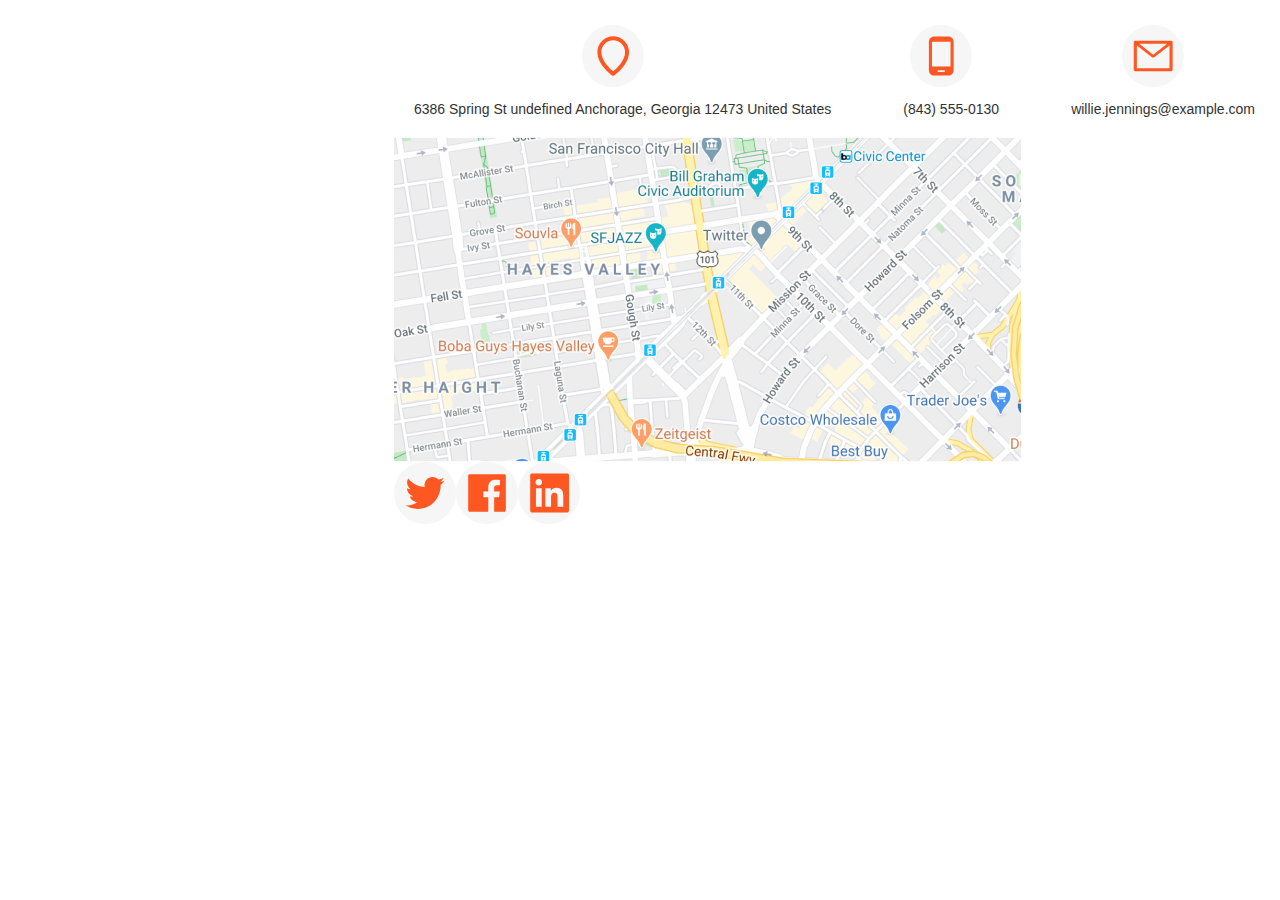
==== index.html @ 31839d8e "contact us social part" ====
<!DOCTYPE html>
<html lang="en">
  <head>
    <meta charset="UTF-8" />
    <meta http-equiv="X-UA-Compatible" content="IE=edge" />
    <meta name="viewport" content="width=device-width, initial-scale=1.0" />
    <!-- <link rel="stylesheet" href="./Assets/fonts/Qs_Iranyekan black.ttf" /> -->
    <link rel="stylesheet" href="./css/fonts.css" />
    <link rel="stylesheet" href="./css/style.css" />

    <title>Tapsi Project</title>
  </head>
  <body>
    <!-- <h1>Hello woerld</h1>
    <h2>hello again</h2>
    <p>what are you doing? Lets code day and night!</p> -->

    <!-- <section class="feature container">
      <div class="feature__pic">
        <img src="./Assets/images/computer.pic" alt="computer pic" />
      </div>

      <div class="feature__detail">
        <h2 class="feature__title">Tepsi services for Businesses</h2>
        <p class="feature__text">
          Tapsi Enterprise Panel is a web-based system that easily allows
          businesses and organizations to request an unlimited number of cars
          and couriers at the same time.And using it, you can easily manage
          intra-city missions and sending your goods.
        </p>
        <button class="btn btn--primary">Login and Register</button>
      </div>
    </section> -->

    <!-- <section class="block-plan container">
      <div class="plan">
        <div class="card card--special">
          <header class="card__header">
            <span class="plan__introduction">
              <span class="plan__name">Special offer</span>
              <span class="badge badge-primary">20% Off</span>
            </span>
            <span class="plan__price">490,000 </span>
            <span class="plan__billing-cycle">USD/Month</span>
            <span class="plan__description">Luxury car services</span>
          </header>
          <div class="card__body">
            <ul class="list list--tick">
              <li class="list__item">Business class</li>
              <li class="list__item">No time limitation</li>
              <li class="list__item">Unlimited service</li>
            </ul>
            <button class="btn btn--secondary btn--block">
              Login and Registeration
            </button>
          </div>
        </div>
      </div>

      <div class="plan">
        <div class="card card--primary">
          <header class="card__header">
            <span class="plan__introduction">
              <span class="plan__name">Economy</span>
              <span class="badge badge-secondary">15% Off</span>
            </span>
            <span class="plan__price">390,000 </span>
            <span class="plan__billing-cycle">USD/Month</span>
            <span class="plan__description">Classic car services</span>
          </header>
          <div class="card__body">
            <ul class="list list--tick">
              <li class="list__item">Best choice</li>
              <li class="list__item">User-friendly</li>
              <li class="list__item">Daily service</li>
            </ul>
            <button class="btn btn--primary btn--block">
              Login and registeration
            </button>
          </div>
        </div>
      </div>

      <div class="plan">
        <div class="card card--secondary">
          <header class="card__header">
            <span class="plan__introduction">
              <span class="plan__name">Regular</span>
              <span class="badge badge-primary">10% Off</span>
            </span>
            <span class="plan__price">290,000 </span>
            <span class="plan__billing-cycle">USD/Month</span>
            <span class="plan__description">Regular car services</span>
          </header>
          <div class="card__body">
            <ul class="list list--tick">
              <li class="list__item">Mediocre</li>
              <li class="list__item">Time limitation</li>
              <li class="list__item">Regular service</li>
            </ul>
            <button class="btn btn--secondary btn--block">
              Login and registeration
            </button>
          </div>
        </div>
      </div>
    </section>

 -->
    <section class="contact-us">
      <div class="contact-us__info-text">
        <!-- <h2>Contact us</h2>
        <p>
          We would love to hear from you! If you have any questions, comments,
          or suggestions, please feel free to contact us using the form below or
          by using the email address or phone number provided.
        </p> -->
      </div>
      <!-- <div class="contact-us__svg">
        <img src="./Assets/images/Twitter.svg" alt="Twitter" />
        <img src="./Assets/images/facebook.svg" alt="facebook" />
        <img src="./Assets/images/Vector (2).svg" alt="linkedin" />
      </div> -->

      <div class="contact-us__icons">
        <div class="icon-holder">
          <span class="icon-container">
            <svg class="icon">
              <use xlink:href="Assets/images/svg.images.svg#location"></use>
            </svg>
          </span>
          <span class="icon-holder__label"
            >6386 Spring St undefined Anchorage, Georgia 12473 United
            States</span
          >
        </div>

        <div class="icon-holder">
          <span class="icon-container">
            <svg class="icon">
              <use xlink:href="Assets/images/svg.images.svg#mobile"></use>
            </svg>
          </span>
          <span class="icon-holder__label">(843) 555-0130</span>
        </div>

        <div class="icon-holder">
          <span class="icon-container">
            <svg class="icon">
              <use xlink:href="Assets/images/svg.images.svg#mail"></use>
            </svg>
          </span>
          <span class="icon-holder__label">willie.jennings@example.com</span>
        </div>
      </div>
      <div class="contact_us__map">
        <img
          src="./Assets/images/@ map screen.png"
          alt="map"
          class="contact-us__map"
        />

        <div class="contact-us__social">
          <span class="icon-container">
            <svg class="icon">
              <use xlink:href="Assets/images/svg.images.svg#Twitter"></use>
            </svg>
          </span>

          
          
          <span class="icon-container">
            <svg class="icon">
              <use xlink:href="Assets/images/svg.images.svg#facebook"></use>
            </svg>
          </span>


          
          <span class="icon-container">
            <svg class="icon">
              <use xlink:href="Assets/images/svg.images.svg#linkedin"></use>
            </svg>
          </span>
          
        </div>
      </div>
      <!-- <div class="form__title">
        <h3>Contact Us</h3>
        <form class="contact-us__form">
          <div class="form__name">
            <label for="name"></label>
            <input type="text" class="name" placeholder="Your Name" />
            <label for="email"></label>
            <input type="email" class="email" placeholder="Your Email" />
            <textarea
              name="contact-us__text"
              class="contact-us__text"
              cols="30"
              rows="10"
              placeholder="Type Here"
            ></textarea>
            <button class="btn btn--primary">Send</button>
          </div>
        </form>
      </div> -->
    </section>
  </body>
</html>
---- css/fonts.css ----
body,button{
    font-family: 'Work Sans', sans-serif;
    
}
---- css/style.css ----
*,
*::before,
*::after{
    box-sizing: border-box;
    margin: 0;
    padding: 0;
    /* list-style: none; */
}

:root{
     
--color-nav-bar:#F8F8F8;
--color-primary:#FF5722;
--color-secondary-dark:#FFA589;
--color-secondary-light:#FFF6F2;
--heading-color:#000000;
--body-color:#333333;
--color-white:#FFFFFF;

}

html{
    font-size:62.5%;
    
}

body{
    color:var(--body-color);
    font-size: 1.4rem;
    line-height: 3rem;
    
}

h1,h2,h3{

    color: var(--heading-color);
    font-weight: 700;
}
/* بر اساس موبایل است */
h1{
    font-size: 2.5rem;
}

h2{
    font-size: 2.2rem;
    margin-bottom:1.5rem ;

}

h3{
    font-size: 2.2rem;
}
@media screen  and (min-width:1024px){

body{
    font-size: 1.8rem;
}
h1{
    font-size: 5rem;
}
h2{
    font-size: 3.5rem;
}

     
}
    
.btn{
    outline: 0;
    border: 0;
    border-radius: 8px;
    padding: 1.9rem 2.5rem;
    cursor: pointer;
    text-align: center;
    white-space:nowrap;
    font-size: 1.4rem;
    

}

.btn--primary{
    background-color: var(--color-primary);
    color:var(--color-white);
}

.btn--secondary{
    background-color:var(--color-secondary-dark);
    color:var(--color-white)
}

.btn--block{
    width: 100%;
    font-size: 1.6rem;
}

@media screen and (min-width:1024px) {

    .btn{

    font-size: 1.6rem; }
    /* اندازه دکمه روی صفحه بزرگتر   */

    .btn--block{
        font-size: 2rem;
    }    

 
}
/* badge */

.badge{
    outline: 0;
    border-radius:32px ;
    border: 2px solid #FF5722;
    padding: 8px 11px 11px 8px;
    font-weight: 500;
    text-align: center;
    display: inline-block;
    margin-top: 20px;
    font-size: 1.2rem;
}
.badge-primary{

    background-color:var(--color-white);
    color:var(--color-primary);
    padding: 7px 11px 11px 8px;  
    
}


.badge-secondary{
    background-color:var(--color-primary);
    color:var(--color-white);
    /* padding: 6px 18px 13px 11px; */
    /* font-size: 1.4rem; */
}

@media screen and (min-width:1024px) {

    .badge {
    
        font-size: 1.4rem;
        /* padding: 18px 11px 11px 6px; */
    }
    .badge-primary{

        padding:11px 9px 8px 7px;
    }
}

/* list */

.list{
    list-style: none;
    font-size: 1.6rem;
}

.list--tick .list__item{
    background: url(/Assets/images/tick-square-svgrepo-com.svg) no-repeat;
    background-position: left center;
    padding-left:2.5rem;
}

.list--tick .list__item{
    /* background-color: #e9d4cd; */
    margin-bottom: 20px;
    margin-top:2rem;
    /* display:inline-block; */
    margin-right: 3rem;
}
@media screen and (min-width:1024px) {
    .list--tick{
        font-size: 1.8rem;
        margin-bottom: 10rem;
    }
    
}

/* Plan */ 

.block-plan{
    margin-top: 6rem;
    display: grid;
    gap: 7rem 6rem ;
    grid-template-columns: repeat(auto-fit,minmax(250px,320px));
    justify-content: center;
}

.plan{
    /* background-color: #aa9696; */
    max-width: 450px;
    transition: ease-in-out 2s;
}

.plan .btn--block{

   margin-top: 10rem;
}

.card{

    border-radius:20px;
    overflow: hidden;
    /* background-color: #d7aec6; */
    box-shadow:  0 0 20px 5px #c5bcbc;
}

/* چون این دو تا کلاس مربوط به 2 تا دیو جداگانه هست باید ویرگول بزاریم  
اگر مربوط به 1 دئو می بودن می تونستیم بدون ویرگول بنویسیم */
.card__header,.card__body{

    padding:3rem 2.5rem;
}




.card__header{
    color: #F8F8F8;
    
    
}

.card--secondary .card__header{
background-color:var(--color-secondary-dark);
}

.card--primary .card__header{
    background-color:#FF7A50; 

}

.card--special .card__header{

    background-color: var(--color-secondary-dark);
}

.plan__introduction{

    display: flex;
    justify-content: space-between;
    align-items: center;
    margin-bottom: 1rem;

} 



.plan__price{
    
    font-size: 3rem ;
    
}
.plan__billing-cycle{

    font-size: 1.4rem;
   
}


.plan__description{
    display: block;
    margin-top: 1rem;
    
    
}

/* باید زمانی که  صفحه  کش میاد کادر ها از حالت زیر هم  بیان کنار هم  */

@media screen and (min-width:1024px){

    /* .block-plan{
        grid-template-columns: repeat(3,1fr);
        margin-left:7rem ;
    } */

} 

.card--primary{

   transform: scale(1.1);  
}


.card--primary:hover{
    transform: scale(1.08);
    
}

.plan:hover{

    transform: scale(1.05);
}


.container{
    max-width: 1140px;
    margin: 0 auto;
}


.feature{
    display:grid;
    
    
}

@media screen and (min-width:1024px){

    .feature{

        grid-template-columns:repeat(2, 1fr) ;
    }

    .feature__pic{
        order:2;
        margin-bottom:0;
        
    }
    .feature__detail{
        order: 1;
    }
}

.feature__text{

    margin-bottom: 3rem;
    margin-top: 4rem;
}

.feature .btn{

    padding:1.5rem 4.5rem;
    margin-top: 3rem;
    margin-bottom: 0;

}

.feature__pic > img {
    width: 100%;
    height: auto;
    margin-right: 80px;
}

.feature__pic{
    margin-bottom: 2.5rem;
}

.feature__detail{

    margin-left: 40px;
}


/* contact-us */


.contact-us{

    padding: 2.5rem;
    display: grid;
}

.contact-us__map{
    display: none;
}


@media screen and (min-width:1024px) {

.contact-us{
grid-template-areas: 

/* "contact us text" */
"form icons"
"form map"
"form social";

grid-template-columns: 30fr 70fr;

}
.contact-us__map{
    display: block;
}


.contact-us__info-text{
    grid-area:info-text;
}

.contact-us__social{

    grid-area:social;
}

.contact-us__icons{
    grid-area:icons;
}

.contact_us__map {
    grid-area:map;
    display:block;
    
}

.form__title{
    grid-area: form;
}



}



/* social icons  */

.contact-us__social{

    display: flex;
    flex-direction: row; 
    
}

.contact-us__svg{

    display: flex;
    flex-direction: column;
    align-items: flex-start;
    
}

.contact-us__icons .icon-holder{
    display: flex;
    align-items: center;
    margin-bottom: 2rem;
    
}

.icon-holder__label {

margin-left: 2rem; 
display: block;
line-height: 1.5rem;   
}


@media screen and ( min-width: 1024px) {

    .contact-us__icons{
       display: flex;
       flex-direction:row !;
       justify-content: space-between;
    }

    .contact-us__icons .icon-holder{
        flex-direction: column;
    }
    .icon-holder__label{

        order: 2;
        font-size: 1.4rem;
        margin-top: 1.5rem;
    }
}

.form__title{

    border:1px solid #E5E5E5;
    border-radius: 20px;
    box-shadow: 0px 13px 19px 0px  #E5E5E5;
    padding: 2rem;
    margin-top: 10rem;
    
}

.form__name{

    display: grid;
    gap: 2rem;



}

input[type="text"] ,
input[type="email"]{

    border-radius:3.9rem ;
    padding: 1rem 1rem;
    border: none;
    gap:0.5rem ;
    background-color: #E8E8E8;
}



.form__name .btn{

    border-radius:2rem ;
    padding: 1.5rem;
    width: 40%;
    font-size: 1.5rem;
}

.contact-us__text{
    border: none;
    background-color: #E8E8E8;
}


/* icons */
.icon{
    width: 40px;
    height: 40px;
}
.icon-container{
    width: 62px;
    height: 62px;
    background-color:#f6f6f6;
    display:flex;
    align-items: center;
    justify-content: center;
    border-radius: 50%;
    cursor: pointer;

}
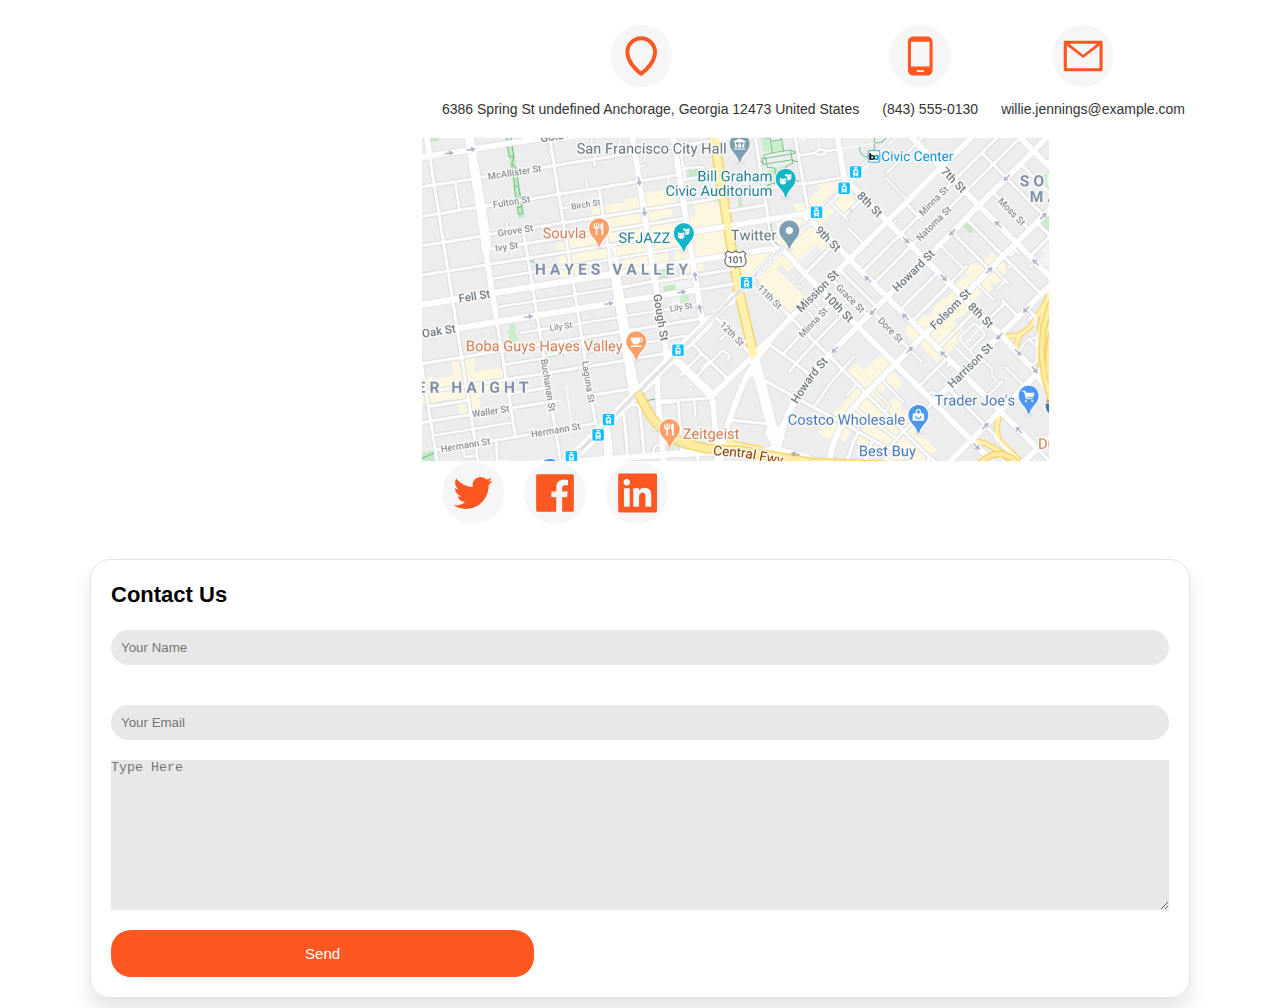
==== commit 1fef23b6: "adding container block" ====
--- a/index.html
+++ b/index.html
@@ -107,7 +107,8 @@
     </section>
 
  -->
-    <section class="contact-us">
+    <section class="container block">
+      <div class="contact-us">
       <div class="contact-us__info-text">
         <!-- <h2>Contact us</h2>
         <p>
@@ -153,13 +154,14 @@
           <span class="icon-holder__label">willie.jennings@example.com</span>
         </div>
       </div>
-      <div class="contact_us__map">
+
+
+      <div class="contact-us__map">
         <img
           src="./Assets/images/@ map screen.png"
           alt="map"
-          class="contact-us__map"
-        />
-
+          class="contact-us__map"/>
+        </div>
         <div class="contact-us__social">
           <span class="icon-container">
             <svg class="icon">
@@ -185,7 +187,7 @@
           
         </div>
       </div>
-      <!-- <div class="form__title">
+       <div class="form__title">
         <h3>Contact Us</h3>
         <form class="contact-us__form">
           <div class="form__name">
@@ -203,7 +205,8 @@
             <button class="btn btn--primary">Send</button>
           </div>
         </form>
-      </div> -->
+      </div> 
+    </div>
     </section>
   </body>
 </html>
--- a/css/style.css
+++ b/css/style.css
@@ -355,23 +355,33 @@
 /* contact-us */
 
 
+
+
+.contact-us__map{
+    display: none;
+}
+
+
+.contact_us__map > img{
+
+    width: 100%;
+    height: auto;
+}
+
+
 .contact-us{
-
     padding: 2.5rem;
     display: grid;
 }
 
-.contact-us__map{
-    display: none;
-}
 
 
 @media screen and (min-width:1024px) {
 
 .contact-us{
+
 grid-template-areas: 
 
-/* "contact us text" */
 "form icons"
 "form map"
 "form social";
@@ -379,7 +389,9 @@
 grid-template-columns: 30fr 70fr;
 
 }
+
 .contact-us__map{
+    grid-area:map;
     display: block;
 }
 
@@ -397,18 +409,12 @@
     grid-area:icons;
 }
 
-.contact_us__map {
-    grid-area:map;
-    display:block;
-    
-}
 
 .form__title{
     grid-area: form;
 }
 
 
-
 }
 
 
@@ -419,7 +425,23 @@
 
     display: flex;
     flex-direction: row; 
-    
+    align-items: center;
+    justify-content:space-around;
+    
+}
+
+@media screen and (min-width:1024px){
+
+    .contact-us__social{
+
+       justify-content: flex-start;
+    }
+
+    .contact-us__social .icon-container{
+
+        margin-left: 2rem;
+    }
+
 }
 
 .contact-us__svg{
@@ -451,6 +473,7 @@
        display: flex;
        flex-direction:row !;
        justify-content: space-between;
+       align-items: flex-end;
     }
 
     .contact-us__icons .icon-holder{
@@ -470,8 +493,7 @@
     border-radius: 20px;
     box-shadow: 0px 13px 19px 0px  #E5E5E5;
     padding: 2rem;
-    margin-top: 10rem;
-    
+    margin:1rem 2rem
 }
 
 .form__name{
@@ -525,3 +547,5 @@
     cursor: pointer;
 
 }
+
+
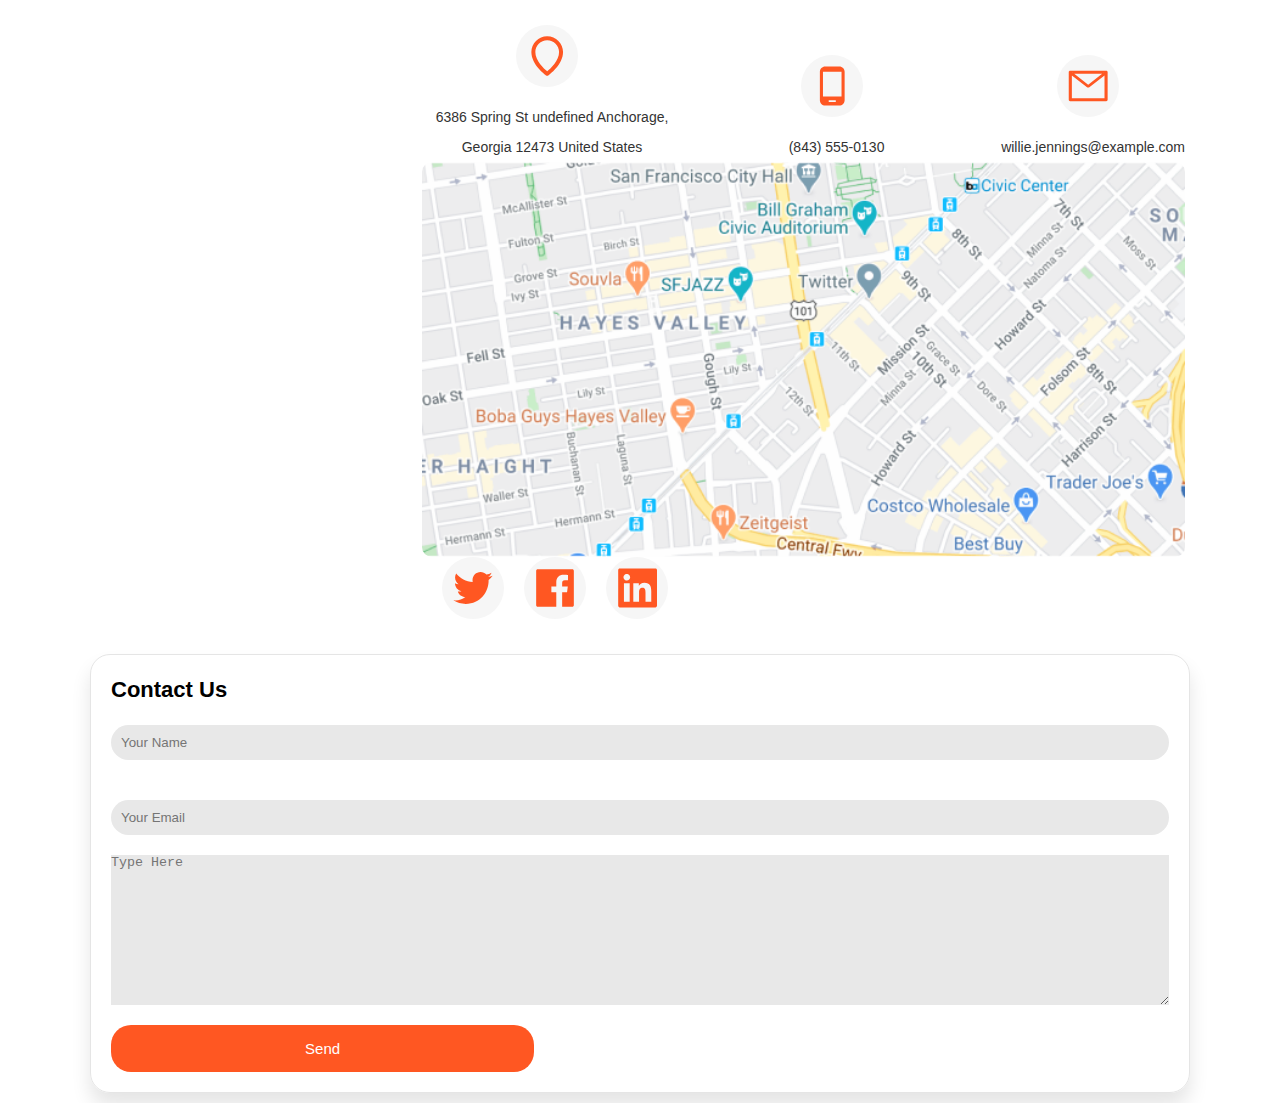
==== commit 0d0c6943: "map and form typo errors" ====
--- a/index.html
+++ b/index.html
@@ -187,10 +187,11 @@
           
         </div>
       </div>
-       <div class="form__title">
-        <h3>Contact Us</h3>
-        <form class="contact-us__form">
-          <div class="form__name">
+       <div class="contact-us__form">
+       
+        <div class="form-wrapper">
+          <h3>Contact Us</h3>
+          <form class="form__name">
             <label for="name"></label>
             <input type="text" class="name" placeholder="Your Name" />
             <label for="email"></label>
@@ -203,8 +204,8 @@
               placeholder="Type Here"
             ></textarea>
             <button class="btn btn--primary">Send</button>
-          </div>
-        </form>
+          </form>
+        </div>
       </div> 
     </div>
     </section>
--- a/css/style.css
+++ b/css/style.css
@@ -362,10 +362,12 @@
 }
 
 
-.contact_us__map > img{
+.contact-us__map img{
 
     width: 100%;
     height: auto;
+    border-radius: 10px;
+    overflow: hidden;
 }
 
 
@@ -390,29 +392,27 @@
 
 }
 
+
+
+.contact-us__form{
+    grid-area:form;
+}
+
 .contact-us__map{
     grid-area:map;
     display: block;
 }
 
 
-.contact-us__info-text{
-    grid-area:info-text;
-}
-
-.contact-us__social{
-
-    grid-area:social;
-}
-
 .contact-us__icons{
     grid-area:icons;
 }
 
-
-.form__title{
-    grid-area: form;
-}
+.contact-us__social{
+
+    grid-area:social;
+}
+
 
 
 }
@@ -461,9 +461,9 @@
 
 .icon-holder__label {
 
-margin-left: 2rem; 
+margin-left: 1rem; 
 display: block;
-line-height: 1.5rem;   
+max-width: 250px;  
 }
 
 
@@ -471,13 +471,17 @@
 
     .contact-us__icons{
        display: flex;
-       flex-direction:row !;
+       flex-direction:row;
        justify-content: space-between;
        align-items: flex-end;
     }
 
     .contact-us__icons .icon-holder{
         flex-direction: column;
+        margin-bottom: 0;
+        max-width:250px;
+        text-align: center;
+
     }
     .icon-holder__label{
 
@@ -487,7 +491,7 @@
     }
 }
 
-.form__title{
+.contact-us__form{
 
     border:1px solid #E5E5E5;
     border-radius: 20px;
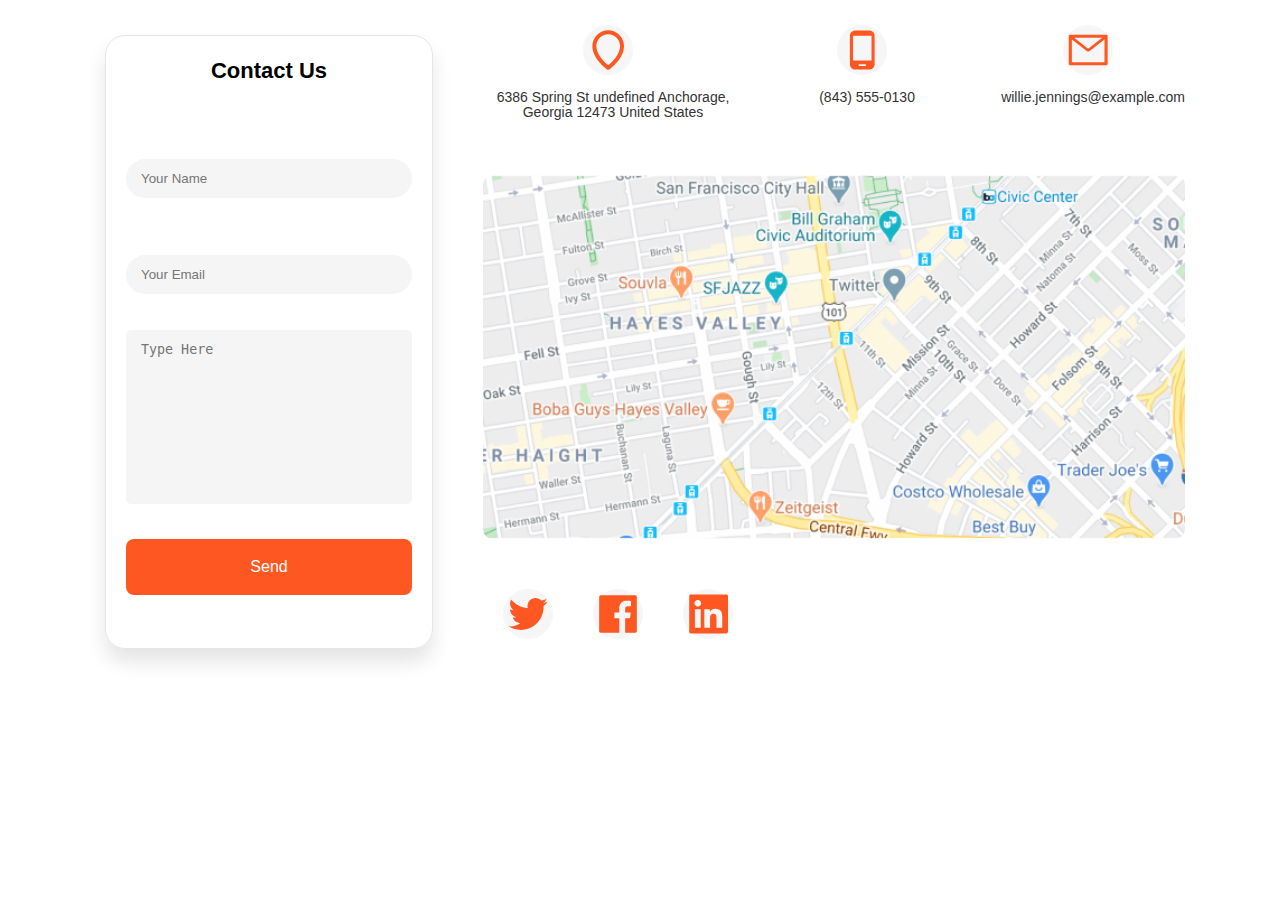
==== commit fa18ccca: "final changes form in the grid" ====
--- a/index.html
+++ b/index.html
@@ -109,20 +109,15 @@
  -->
     <section class="container block">
       <div class="contact-us">
-      <div class="contact-us__info-text">
-        <!-- <h2>Contact us</h2>
+      <!-- <div class="contact-us__info-text">
+        <h2>Contact us</h2>
         <p>
           We would love to hear from you! If you have any questions, comments,
           or suggestions, please feel free to contact us using the form below or
           by using the email address or phone number provided.
-        </p> -->
-      </div>
-      <!-- <div class="contact-us__svg">
-        <img src="./Assets/images/Twitter.svg" alt="Twitter" />
-        <img src="./Assets/images/facebook.svg" alt="facebook" />
-        <img src="./Assets/images/Vector (2).svg" alt="linkedin" />
+        </p>
       </div> -->
-
+      
       <div class="contact-us__icons">
         <div class="icon-holder">
           <span class="icon-container">
@@ -186,27 +181,27 @@
           </span>
           
         </div>
-      </div>
-       <div class="contact-us__form">
+        <div class="contact-us__form">
+          <div class="form-wrapper">
+            <h3>Contact Us</h3>
+            <form>
+              <label for="name"></label>
+              <input type="text" class="name" placeholder="Your Name" />
+              <label for="email"></label>
+              <input type="email" class="email" placeholder="Your Email" />
+              <textarea
+                name="contact-us__text"
+                class="contact-us__text"
+                cols="30"
+                rows="10"
+                placeholder="Type Here"
+              ></textarea>
+              <button class="btn btn--primary">Send</button>
+            </form>
+          </div>
+        </div> 
+      </div>
        
-        <div class="form-wrapper">
-          <h3>Contact Us</h3>
-          <form class="form__name">
-            <label for="name"></label>
-            <input type="text" class="name" placeholder="Your Name" />
-            <label for="email"></label>
-            <input type="email" class="email" placeholder="Your Email" />
-            <textarea
-              name="contact-us__text"
-              class="contact-us__text"
-              cols="30"
-              rows="10"
-              placeholder="Type Here"
-            ></textarea>
-            <button class="btn btn--primary">Send</button>
-          </form>
-        </div>
-      </div> 
     </div>
     </section>
   </body>
--- a/css/style.css
+++ b/css/style.css
@@ -374,6 +374,8 @@
 .contact-us{
     padding: 2.5rem;
     display: grid;
+    justify-content: center;
+    gap: 3rem 4rem;
 }
 
 
@@ -391,29 +393,24 @@
 grid-template-columns: 30fr 70fr;
 
 }
-
-
-
-.contact-us__form{
+.contact-us__form {
     grid-area:form;
 }
 
-.contact-us__map{
+.contact-us__map {
     grid-area:map;
     display: block;
 }
 
 
-.contact-us__icons{
+.contact-us__icons {
     grid-area:icons;
 }
 
-.contact-us__social{
+.contact-us__social {
 
     grid-area:social;
 }
-
-
 
 }
 
@@ -430,11 +427,18 @@
     
 }
 
+
+.contact-us__social .icon-container{
+
+    margin-right:2rem ;
+}
+
 @media screen and (min-width:1024px){
 
     .contact-us__social{
 
        justify-content: flex-start;
+       margin-top: 2rem;
     }
 
     .contact-us__social .icon-container{
@@ -455,16 +459,18 @@
 .contact-us__icons .icon-holder{
     display: flex;
     align-items: center;
-    margin-bottom: 2rem;
-    
-}
+    margin-bottom: 1rem;
+   }
 
 .icon-holder__label {
 
 margin-left: 1rem; 
 display: block;
-max-width: 250px;  
-}
+max-width: 250px;
+  
+}
+
+
 
 
 @media screen and ( min-width: 1024px) {
@@ -478,46 +484,82 @@
 
     .contact-us__icons .icon-holder{
         flex-direction: column;
-        margin-bottom: 0;
+        margin-bottom: 1rem;
         max-width:250px;
-        text-align: center;
-
-    }
+        text-align: center; 
+        height: 110px;
+
+    }
+
     .icon-holder__label{
 
         order: 2;
         font-size: 1.4rem;
         margin-top: 1.5rem;
-    }
-}
-
-.contact-us__form{
+        line-height: 1.5rem;
+    }
+}
+
+
+
+/* form */
+
+.form-wrapper{
+
 
     border:1px solid #E5E5E5;
     border-radius: 20px;
     box-shadow: 0px 13px 19px 0px  #E5E5E5;
     padding: 2rem;
-    margin:1rem 2rem
-}
-
-.form__name{
-
-    display: grid;
-    gap: 2rem;
-
-
-
-}
-
-input[type="text"] ,
-input[type="email"]{
-
-    border-radius:3.9rem ;
-    padding: 1rem 1rem;
-    border: none;
-    gap:0.5rem ;
-    background-color: #E8E8E8;
-}
+    margin:1rem;
+    height: 100%;
+   
+}
+
+
+.form-wrapper h3{
+
+    margin-bottom: 5.2rem;
+    text-align: center;
+}
+
+
+.form-wrapper form {
+
+    display: flex;
+    flex-direction: column;
+    justify-content: space-between;
+    height: 80%;
+}
+
+input,
+textarea {
+  display: block;
+  outline: 0;
+  border: 0;
+}
+
+textarea {
+    resize: none;
+  }
+
+  .form-wrapper input,
+  .form-wrapper textarea {
+
+    border-radius: 20px;
+    background-color: #f5f5f5;
+    padding: 1.2rem 1.5rem;
+    margin-bottom: 1.5rem;
+  }
+
+  .form-wrapper input:focus,
+.form-wrapper textarea:focus {
+  border: 1px solid var(--color-primary);
+}
+
+.form-wrapper textarea {
+    border-radius: 5px;
+  }
 
 
 
@@ -541,8 +583,8 @@
     height: 40px;
 }
 .icon-container{
-    width: 62px;
-    height: 62px;
+    width: 50px;
+    height: 50px;
     background-color:#f6f6f6;
     display:flex;
     align-items: center;
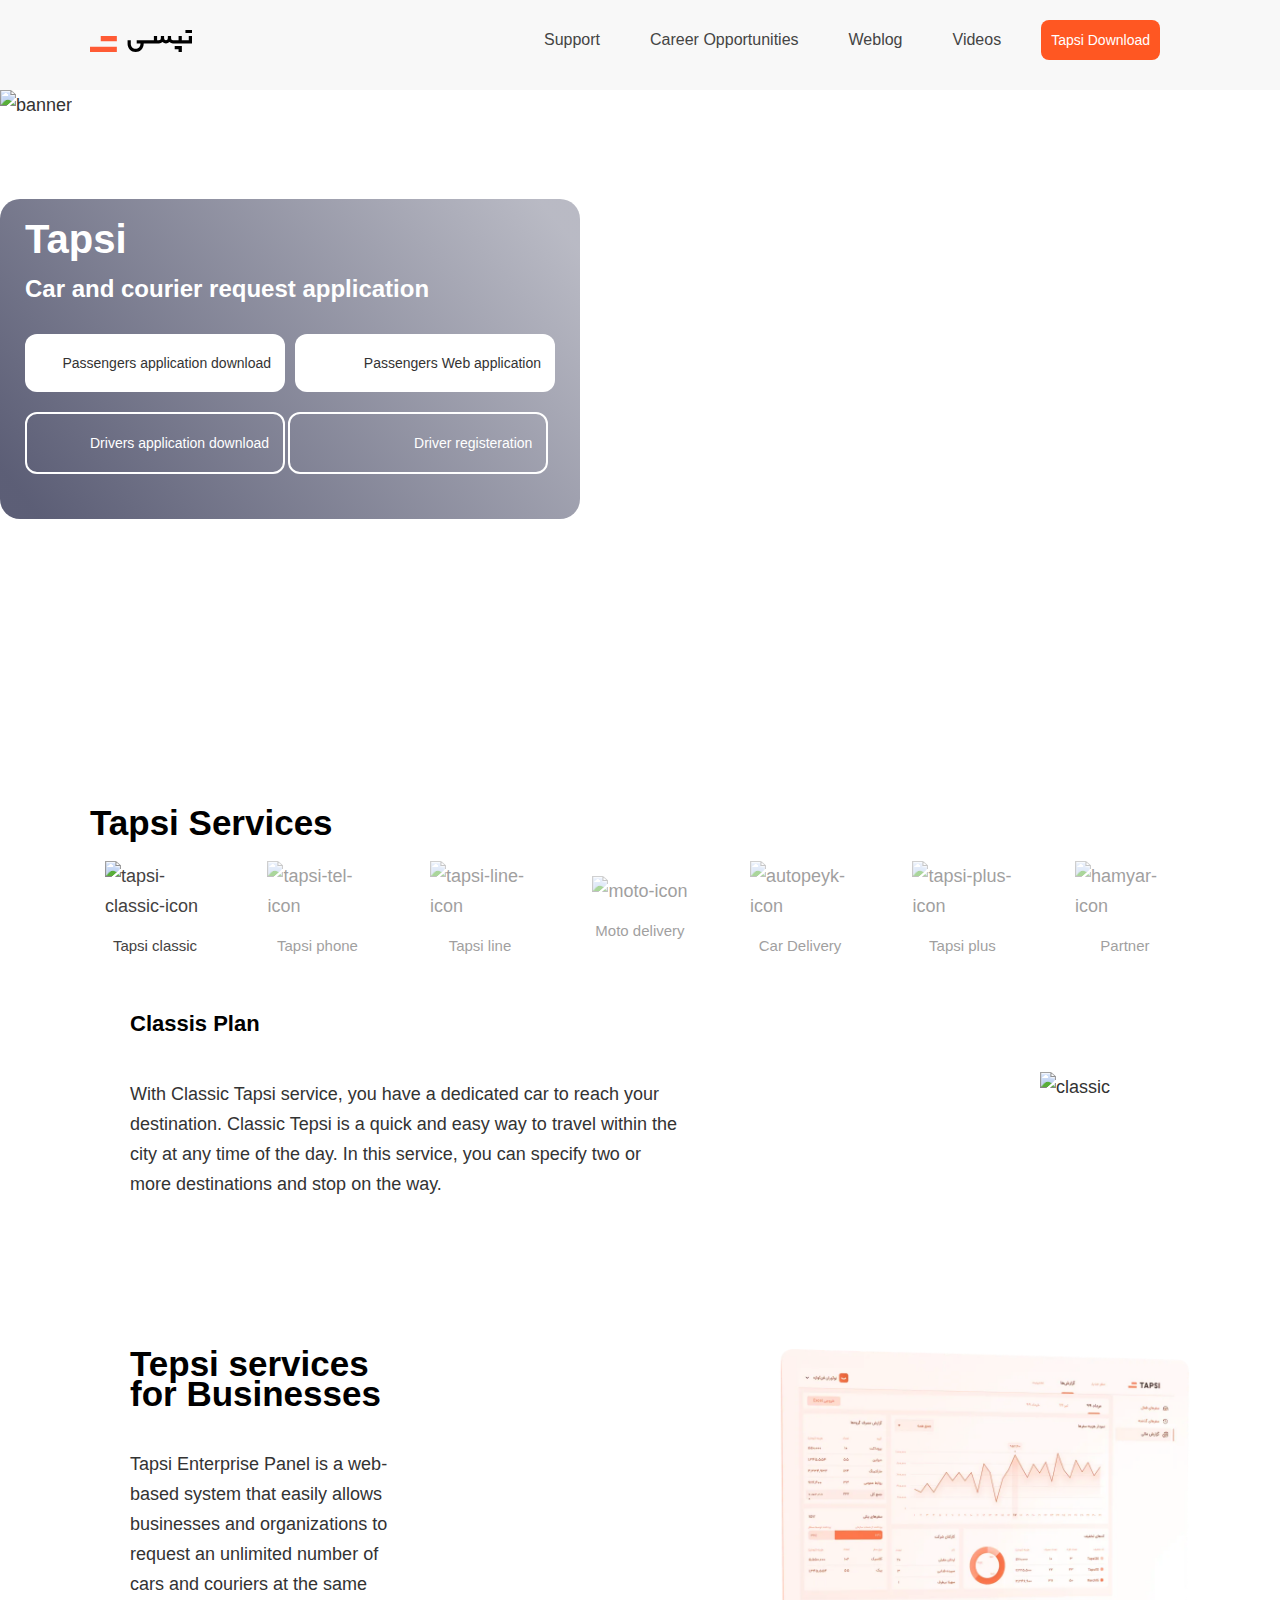
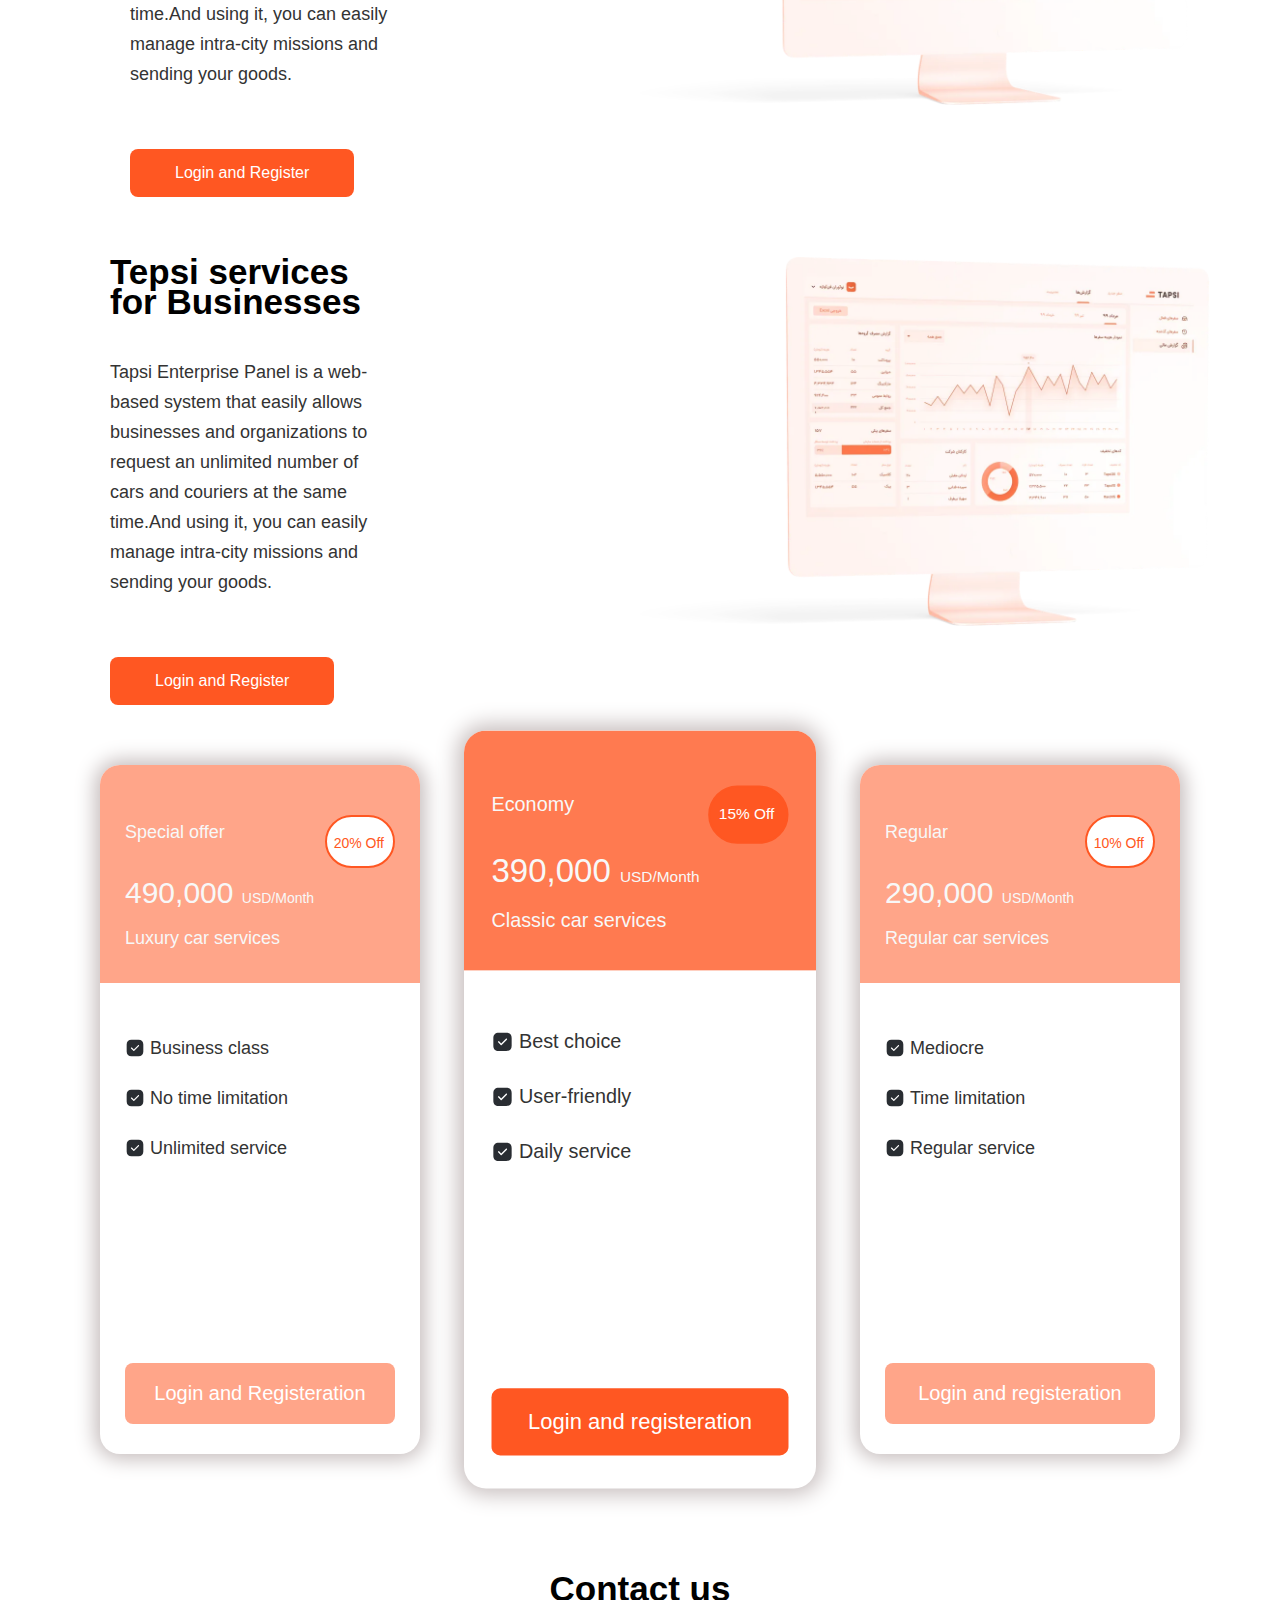
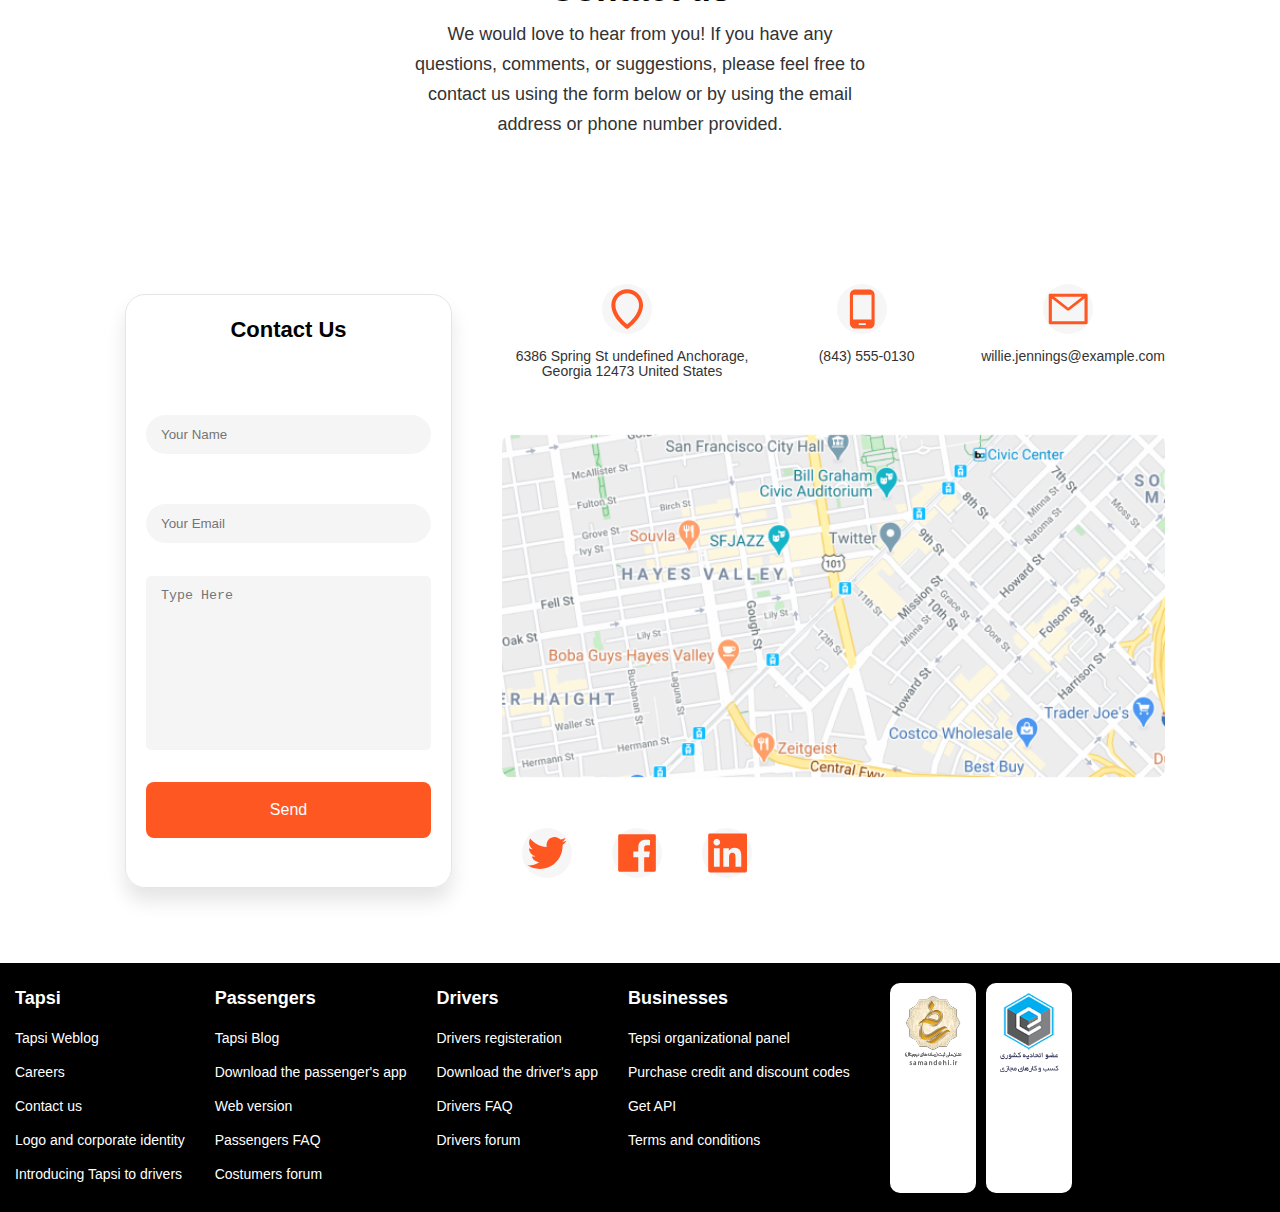
==== commit 8edf4212: "wrap up" ====
--- a/index.html
+++ b/index.html
@@ -10,199 +10,529 @@
 
     <title>Tapsi Project</title>
   </head>
-  <body>
-    <!-- <h1>Hello woerld</h1>
-    <h2>hello again</h2>
-    <p>what are you doing? Lets code day and night!</p> -->
-
-    <!-- <section class="feature container">
-      <div class="feature__pic">
-        <img src="./Assets/images/computer.pic" alt="computer pic" />
-      </div>
-
-      <div class="feature__detail">
-        <h2 class="feature__title">Tepsi services for Businesses</h2>
-        <p class="feature__text">
-          Tapsi Enterprise Panel is a web-based system that easily allows
-          businesses and organizations to request an unlimited number of cars
-          and couriers at the same time.And using it, you can easily manage
-          intra-city missions and sending your goods.
-        </p>
-        <button class="btn btn--primary">Login and Register</button>
-      </div>
-    </section> -->
-
-    <!-- <section class="block-plan container">
-      <div class="plan">
-        <div class="card card--special">
-          <header class="card__header">
-            <span class="plan__introduction">
-              <span class="plan__name">Special offer</span>
-              <span class="badge badge-primary">20% Off</span>
-            </span>
-            <span class="plan__price">490,000 </span>
-            <span class="plan__billing-cycle">USD/Month</span>
-            <span class="plan__description">Luxury car services</span>
-          </header>
-          <div class="card__body">
-            <ul class="list list--tick">
-              <li class="list__item">Business class</li>
-              <li class="list__item">No time limitation</li>
-              <li class="list__item">Unlimited service</li>
-            </ul>
-            <button class="btn btn--secondary btn--block">
-              Login and Registeration
-            </button>
+  <header class="main-header">
+    <nav class="nav container">
+      <a href="#">
+        <img src="Assets/images/tapsi.logo.svg" alt="tapsi-logo"
+      /></a>
+
+      <div class="nav__toggler">
+        <div class="bar bar-one"></div>
+        <div class="bar bar-two"></div>
+        <div class="bar bar-three"></div>
+      </div>
+
+      <ul class="list nav__list">
+        <li class="nav__item"><a href="#">Support</a></li>
+        <li class="nav__item"><a href="#">Career Opportunities</a></li>
+        <li class="nav__item"><a href="#">Weblog</a></li>
+        <li class="nav__item"><a href="#">Videos</a></li>
+        <li class="nav__item cta">
+          <a href="#" class="btn btn--primary">Tapsi Download</a>
+        </li>
+      </ul>
+    </nav>
+  </header>
+
+  <section class="hero-section">
+    <picture>
+      <source
+        srcset="https://tapsi.ir/images/home/banner.webp"
+        type="image/webp"
+        media="(min-width: 768px)"
+      />
+      <source
+        srcset="https://tapsi.ir/images/home/banner.jpg"
+        type="image/jpg"
+        media="(min-width: 768px)"
+      />
+      <source
+        srcset="https://tapsi.ir/images/home/banner-mobile.webp"
+        type="image/webp"
+        media="(max-width: 768px)"
+      />
+      <source
+        srcset="https://tapsi.ir/images/home/banner-mobile.jpg"
+        type="image/jpg"
+        media="(max-width: 768px)"
+      />
+      <img
+        alt="banner"
+        src="https://tapsi.ir/images/home/banner.jpg"
+        class="banner-img"
+      />
+    </picture>
+
+    <div class="hero-wrapper">
+      <div class="intro-btn">
+        <h1>Tapsi</h1>
+        <h2>Car and courier request application</h2>
+        <div class="intro-wrapper">
+          <div class="intro-btn__passenger">
+            <span class="icons"><i class="fa-solid fa-arrow-down"></i></span>
+            <p>Passengers application download</p>
           </div>
-        </div>
-      </div>
-
-      <div class="plan">
-        <div class="card card--primary">
-          <header class="card__header">
-            <span class="plan__introduction">
-              <span class="plan__name">Economy</span>
-              <span class="badge badge-secondary">15% Off</span>
-            </span>
-            <span class="plan__price">390,000 </span>
-            <span class="plan__billing-cycle">USD/Month</span>
-            <span class="plan__description">Classic car services</span>
-          </header>
-          <div class="card__body">
-            <ul class="list list--tick">
-              <li class="list__item">Best choice</li>
-              <li class="list__item">User-friendly</li>
-              <li class="list__item">Daily service</li>
-            </ul>
-            <button class="btn btn--primary btn--block">
-              Login and registeration
-            </button>
+
+          <div class="intro-btn__passenger">
+            <span class="icons"
+              ><i class="fa-solid fa-person-walking"></i
+            ></span>
+            <p>Passengers Web application</p>
           </div>
-        </div>
-      </div>
-
-      <div class="plan">
-        <div class="card card--secondary">
-          <header class="card__header">
-            <span class="plan__introduction">
-              <span class="plan__name">Regular</span>
-              <span class="badge badge-primary">10% Off</span>
-            </span>
-            <span class="plan__price">290,000 </span>
-            <span class="plan__billing-cycle">USD/Month</span>
-            <span class="plan__description">Regular car services</span>
-          </header>
-          <div class="card__body">
-            <ul class="list list--tick">
-              <li class="list__item">Mediocre</li>
-              <li class="list__item">Time limitation</li>
-              <li class="list__item">Regular service</li>
-            </ul>
-            <button class="btn btn--secondary btn--block">
-              Login and registeration
-            </button>
+
+          <div class="intro-btn__passenger intro-btn-dark">
+            <span class="icons"><i class="fa-solid fa-arrow-down"></i></span>
+            <p>Drivers application download</p>
           </div>
-        </div>
-      </div>
-    </section>
-
- -->
-    <section class="container block">
-      <div class="contact-us">
-      <!-- <div class="contact-us__info-text">
-        <h2>Contact us</h2>
-        <p>
-          We would love to hear from you! If you have any questions, comments,
-          or suggestions, please feel free to contact us using the form below or
-          by using the email address or phone number provided.
-        </p>
-      </div> -->
-      
-      <div class="contact-us__icons">
-        <div class="icon-holder">
-          <span class="icon-container">
-            <svg class="icon">
-              <use xlink:href="Assets/images/svg.images.svg#location"></use>
-            </svg>
+          <div class="intro-btn__passenger intro-btn-dark">
+            <span class="icons"><i class="fa-solid fa-car"></i></span>
+            <p>Driver registeration</p>
+          </div>
+          <i class="fa-solid fa-person-walking"></i>
+          <span class="icons"><i class="fa-solid fa-car"></i></span>
+        </div>
+      </div>
+    </div>
+  </section>
+
+  <section class="services container block">
+    <h2 class="services__title block-heading">Tapsi Services</h2>
+    <div class="services__tabs">
+      <a class="tab active" data-tab-target="nav-classic-tab">
+        <img
+          src="https://tapsi.ir/images/home/cc-classic.png"
+          alt="tapsi-classic-icon"
+        />
+        <p>Tapsi classic</p>
+      </a>
+
+      <a class="tab" data-tab-target="nav-tel-tab">
+        <img
+          src="https://tapsi.ir/images/home/cc-tel.png"
+          aria-label="tel service icon"
+          alt="tapsi-tel-icon"
+        />
+        <p>Tapsi phone</p>
+      </a>
+
+      <a class="tab" data-tab-target="nav-line-tab">
+        <img
+          src="https://tapsi.ir/images/home/cc-line.png"
+          aria-label="line service icon"
+          alt="tapsi-line-icon"
+        />
+        <p>Tapsi line</p>
+      </a>
+      <a class="tab" data-tab-target="nav-moto-tab">
+        <img
+          src="https://tapsi.ir/images/home/cc-motopeyk.png"
+          aria-label="motopeyk service icon"
+          alt="moto-icon"
+        />
+        <p>Moto delivery</p>
+      </a>
+
+      <a class="tab" data-tab-target="nav-car-tab">
+        <img
+          src="https://tapsi.ir/images/home/cc-autopeyk.png"
+          aria-label="autopeyk service icon"
+          alt="autopeyk-icon"
+        />
+        <p>Car Delivery</p>
+      </a>
+
+      <a class="tab" data-tab-target="nav-plus-tab">
+        <img
+          src="https://tapsi.ir/images/home/cc-plus.png"
+          aria-label="plus service icon"
+          alt="tapsi-plus-icon"
+        />
+        <p>Tapsi plus</p>
+      </a>
+      <a class="tab" data-tab-target="nav-partner-tab">
+        <img
+          src="https://tapsi.ir/images/home/cc-hamyar.png"
+          aria-label="hamyar service icon"
+          alt="hamyar-icon"
+        />
+        <p>Partner</p>
+      </a>
+    </div>
+
+    <div class="container">
+      <div class="tab-content active">
+        <div class="feature__pic">
+          <img
+            src="https://tapsi.ir/images/home/illus-classic.png"
+            alt="classic"
+          />
+        </div>
+        <div class="feature__detail">
+          <h3 class="feature__title">Classis Plan</h3>
+          <p class="feature__text">
+            With Classic Tapsi service, you have a dedicated car to reach your
+            destination. Classic Tepsi is a quick and easy way to travel within
+            the city at any time of the day. In this service, you can specify
+            two or more destinations and stop on the way.
+          </p>
+        </div>
+      </div>
+      <div class="tab-content" id="nav-tel-tab">
+        <div class="feature__pic">
+          <img src="https://tapsi.ir/images/home/illus-tel.webp" alt="phone" />
+        </div>
+        <div class="feature__detail">
+          <h3 class="feature__title">Tepsi Phone</h3>
+          <p class="feature__text">
+            Tepsi service by phone or 1630, allows you to request a car without
+            the need for the Internet and the application. This phone taxi
+            service is suitable when you do not have access to the Internet or
+            the application for any reason. Also, Tapsi phone service is a
+            suitable solution for people who are not comfortable working with
+            mobile applications
+          </p>
+        </div>
+      </div>
+      <div class="tab-content" id="nav-line-tab">
+        <div class="feature__pic">
+          <img
+            src="https://tapsi.ir/images/home/illus-line.png"
+            alt="tapsi line"
+          />
+        </div>
+        <div class="feature__detail">
+          <h3 class="feature__title">Tepsi line</h3>
+          <p class="feature__text">
+            Tapsi Line is a service that allows you to travel together. In this
+            service, you will be traveling with another passenger who is
+            traveling with you, and the cost of your trip will be shared.
+          </p>
+        </div>
+      </div>
+      <div class="tab-content" id="nav-moto-tab">
+        <div class="feature__pic">
+          <img
+            src="https://tapsi.ir/images/home/illus-motopeyk.png"
+            alt="Moto"
+          />
+        </div>
+        <div class="feature__detail">
+          <h3 class="feature__title">Moto delivery</h3>
+          <p class="feature__text">
+            Tapsi Enterprise Panel is a web-based system that easily allows
+            businesses and organizations to request an unlimited number of cars
+            and couriers at the same time.And using it, you can easily manage
+            intra-city missions and sending your goods.
+          </p>
+        </div>
+      </div>
+      <div class="tab-content" id="nav-car-tab">
+        <div class="feature__pic">
+          <img
+            src="https://tapsi.ir/images/home/illus-autopeyk.png"
+            alt="car delivery"
+          />
+        </div>
+        <div class="feature__detail">
+          <h3 class="feature__title">Car delivery</h3>
+          <p class="feature__text">
+            Tapsi car delivery is a service to send your packages by car. This
+            service is suitable for when your packages cannot be sent by motor
+            or when they need more care during transportation. In this service,
+            it is also possible to monitor the location of the parcel until it
+            reaches its destination.
+          </p>
+        </div>
+      </div>
+      <div class="tab-content" id="nav-plus-tab">
+        <div class="feature__pic">
+          <img src="https://tapsi.ir/images/home/illus-plus.png" alt="plus" />
+        </div>
+        <div class="feature__detail">
+          <h3 class="feature__title">Tepsi plus</h3>
+          <p class="feature__text">
+            Tapsi Plus service, is a car with a higher model and shorter
+            lifespan will follow you. Also, the drivers of this service have
+            received the highest rating from passengers. In this service, which
+            is currently active in Tehran, it is possible to specify several
+            destinations or stop during the trip.
+          </p>
+        </div>
+      </div>
+      <div class="tab-content" id="nav-partner-tab">
+        <div class="feature__pic">
+          <img
+            src="https://tapsi.ir/images/home/illus-hamyar.png"
+            alt="partner"
+          />
+        </div>
+        <div class="feature__detail">
+          <h3 class="feature__title">Partner</h3>
+          <p class="feature__text">
+            Tapsi's assistant service will buy for you. Just select your desired
+            store as the source and enter your shopping list into the app. These
+            purchases can be from your desired supermarket or pharmacy.
+          </p>
+        </div>
+      </div>
+    </div>
+  </section>
+
+  <section class="feature container block">
+    <div class="feature__pic">
+      <img src="./Assets/images/computer.pic" alt="computer pic" />
+    </div>
+
+    <div class="feature__detail">
+      <h2 class="feature__title">Tepsi services for Businesses</h2>
+      <p class="feature__text">
+        Tapsi Enterprise Panel is a web-based system that easily allows
+        businesses and organizations to request an unlimited number of cars and
+        couriers at the same time.And using it, you can easily manage intra-city
+        missions and sending your goods.
+      </p>
+      <button class="btn btn--primary">Login and Register</button>
+    </div>
+  </section>
+
+  <section class="feature container">
+    <div class="feature__pic">
+      <img src="./Assets/images/computer.pic" alt="computer pic" />
+    </div>
+
+    <div class="feature__detail">
+      <h2 class="feature__title">Tepsi services for Businesses</h2>
+      <p class="feature__text">
+        Tapsi Enterprise Panel is a web-based system that easily allows
+        businesses and organizations to request an unlimited number of cars and
+        couriers at the same time.And using it, you can easily manage intra-city
+        missions and sending your goods.
+      </p>
+      <button class="btn btn--primary">Login and Register</button>
+    </div>
+  </section>
+
+  <section class="block-plan container block">
+    <div class="plan">
+      <div class="card card--special">
+        <header class="card__header">
+          <span class="plan__introduction">
+            <span class="plan__name">Special offer</span>
+            <span class="badge badge-primary">20% Off</span>
           </span>
-          <span class="icon-holder__label"
-            >6386 Spring St undefined Anchorage, Georgia 12473 United
-            States</span
-          >
-        </div>
-
-        <div class="icon-holder">
-          <span class="icon-container">
-            <svg class="icon">
-              <use xlink:href="Assets/images/svg.images.svg#mobile"></use>
-            </svg>
+          <span class="plan__price">490,000 </span>
+          <span class="plan__billing-cycle">USD/Month</span>
+          <span class="plan__description">Luxury car services</span>
+        </header>
+        <div class="card__body">
+          <ul class="list list--tick">
+            <li class="list__item">Business class</li>
+            <li class="list__item">No time limitation</li>
+            <li class="list__item">Unlimited service</li>
+          </ul>
+          <button class="btn btn--secondary btn--block">
+            Login and Registeration
+          </button>
+        </div>
+      </div>
+    </div>
+
+    <div class="plan">
+      <div class="card card--primary">
+        <header class="card__header">
+          <span class="plan__introduction">
+            <span class="plan__name">Economy</span>
+            <span class="badge badge-secondary">15% Off</span>
           </span>
-          <span class="icon-holder__label">(843) 555-0130</span>
-        </div>
-
-        <div class="icon-holder">
-          <span class="icon-container">
-            <svg class="icon">
-              <use xlink:href="Assets/images/svg.images.svg#mail"></use>
-            </svg>
+          <span class="plan__price">390,000 </span>
+          <span class="plan__billing-cycle">USD/Month</span>
+          <span class="plan__description">Classic car services</span>
+        </header>
+        <div class="card__body">
+          <ul class="list list--tick">
+            <li class="list__item">Best choice</li>
+            <li class="list__item">User-friendly</li>
+            <li class="list__item">Daily service</li>
+          </ul>
+          <button class="btn btn--primary btn--block">
+            Login and registeration
+          </button>
+        </div>
+      </div>
+    </div>
+
+    <div class="plan">
+      <div class="card card--secondary">
+        <header class="card__header">
+          <span class="plan__introduction">
+            <span class="plan__name">Regular</span>
+            <span class="badge badge-primary">10% Off</span>
           </span>
-          <span class="icon-holder__label">willie.jennings@example.com</span>
-        </div>
-      </div>
-
-
-      <div class="contact-us__map">
-        <img
-          src="./Assets/images/@ map screen.png"
-          alt="map"
-          class="contact-us__map"/>
-        </div>
-        <div class="contact-us__social">
-          <span class="icon-container">
-            <svg class="icon">
-              <use xlink:href="Assets/images/svg.images.svg#Twitter"></use>
-            </svg>
-          </span>
-
-          
-          
-          <span class="icon-container">
-            <svg class="icon">
-              <use xlink:href="Assets/images/svg.images.svg#facebook"></use>
-            </svg>
-          </span>
-
-
-          
-          <span class="icon-container">
-            <svg class="icon">
-              <use xlink:href="Assets/images/svg.images.svg#linkedin"></use>
-            </svg>
-          </span>
-          
-        </div>
-        <div class="contact-us__form">
-          <div class="form-wrapper">
-            <h3>Contact Us</h3>
-            <form>
-              <label for="name"></label>
-              <input type="text" class="name" placeholder="Your Name" />
-              <label for="email"></label>
-              <input type="email" class="email" placeholder="Your Email" />
-              <textarea
-                name="contact-us__text"
-                class="contact-us__text"
-                cols="30"
-                rows="10"
-                placeholder="Type Here"
-              ></textarea>
-              <button class="btn btn--primary">Send</button>
-            </form>
-          </div>
-        </div> 
-      </div>
-       
-    </div>
-    </section>
-  </body>
+          <span class="plan__price">290,000 </span>
+          <span class="plan__billing-cycle">USD/Month</span>
+          <span class="plan__description">Regular car services</span>
+        </header>
+        <div class="card__body">
+          <ul class="list list--tick">
+            <li class="list__item">Mediocre</li>
+            <li class="list__item">Time limitation</li>
+            <li class="list__item">Regular service</li>
+          </ul>
+          <button class="btn btn--secondary btn--block">
+            Login and registeration
+          </button>
+        </div>
+      </div>
+    </div>
+  </section>
+
+<section  class="container contact-us-text">
+   <div class="contact-us__info-text block">
+      <h2>Contact us</h2>
+      <p>
+        We would love to hear from you! If you have any questions, comments,
+        or suggestions, please feel free to contact us using the form below or
+        by using the email address or phone number provided.
+      </p>
+    </div> 
+  </section>
+
+  <section class="container block">
+    <div class="contact-us">
+    
+    <div class="contact-us__icons">
+      <div class="icon-holder">
+        <span class="icon-container">
+          <svg class="icon">
+            <use xlink:href="Assets/images/svg.images.svg#location"></use>
+          </svg>
+        </span>
+        <span class="icon-holder__label"
+          >6386 Spring St undefined Anchorage, Georgia 12473 United
+          States</span
+        >
+      </div>
+
+      <div class="icon-holder">
+        <span class="icon-container">
+          <svg class="icon">
+            <use xlink:href="Assets/images/svg.images.svg#mobile"></use>
+          </svg>
+        </span>
+        <span class="icon-holder__label">(843) 555-0130</span>
+      </div>
+
+      <div class="icon-holder">
+        <span class="icon-container">
+          <svg class="icon">
+            <use xlink:href="Assets/images/svg.images.svg#mail"></use>
+          </svg>
+        </span>
+        <span class="icon-holder__label">willie.jennings@example.com</span>
+      </div>
+    </div>
+
+
+    <div class="contact-us__map">
+      <img
+        src="./Assets/images/@ map screen.png"
+        alt="map"
+        class="contact-us__map"/>
+      </div>
+      <div class="contact-us__social">
+        <span class="icon-container">
+          <svg class="icon">
+            <use xlink:href="Assets/images/svg.images.svg#Twitter"></use>
+          </svg>
+        </span>
+
+        
+        
+        <span class="icon-container">
+          <svg class="icon">
+            <use xlink:href="Assets/images/svg.images.svg#facebook"></use>
+          </svg>
+        </span>
+
+
+        
+        <span class="icon-container">
+          <svg class="icon">
+            <use xlink:href="Assets/images/svg.images.svg#linkedin"></use>
+          </svg>
+        </span>
+        
+      </div>
+      <div class="contact-us__form">
+        <div class="form-wrapper">
+          <h3>Contact Us</h3>
+          <form>
+            <label for="name"></label>
+            <input type="text" class="name" placeholder="Your Name" />
+            <label for="email"></label>
+            <input type="email" class="email" placeholder="Your Email" />
+            <textarea
+              name="contact-us__text"
+              class="contact-us__text"
+              cols="30"
+              rows="10"
+              placeholder="Type Here"
+            ></textarea>
+            <button class="btn btn--primary">Send</button>
+          </form>
+        </div>
+      </div> 
+    </div>
+     
+  </div>
+  </section>
+
+
+  <footer class="main-footer">
+    <div class="container footer">
+      <div class="footer__item">
+        <h6>Tapsi</h6>
+
+        <a href="#">Tapsi Weblog</a>
+        <a href="#">Careers </a>
+        <a href="#">Contact us</a>
+        <a href="#">Logo and corporate identity</a>
+        <a href="#">Introducing Tapsi to drivers</a>
+      </div>
+
+      <div class="footer__item">
+        <h6>Passengers</h6>
+        <a href="#">Tapsi Blog</a>
+        <a href="#">Download the passenger's app</a>
+        <a href="#">Web version</a>
+        <a href="#">Passengers FAQ</a>
+        <a href="#">Costumers forum </a>
+      </div>
+      <div class="footer__item">
+        <h6>Drivers</h6>
+        <a href="#">Drivers registeration</a>
+        <a href="#">Download the driver's app</a>
+        <a href="#">Drivers FAQ</a>
+        <a href="#">Drivers forum </a>
+      </div>
+      <div class="footer__item">
+        <h6>Businesses</h6>
+        <a href="#">Tepsi organizational panel</a>
+        <a href="#">Purchase credit and discount codes</a>
+        <a href="#">Get API</a>
+        <a href="#">Terms and conditions</a>
+      </div>
+      <div class="footer__item enemad">
+        <div class="footer__enemad">
+          <img src="Assets/images/logo_enemad.png" alt="enemad" />
+        </div>
+        <div class="footer__enemad">
+          <img src="Assets/images/etehadiye.png" alt="enemad" />
+        </div>
+      </div>
+     
+    </div>
+  </footer>
+  <script src="js/main.js"></script>
+  <body></body>
 </html>
--- a/css/style.css
+++ b/css/style.css
@@ -355,6 +355,17 @@
 /* contact-us */
 
 
+.container.contact-us-text {
+
+    max-width: 500px;
+    width: 100%;
+    display:flex;
+    flex-direction: column;
+    text-align: center;
+    justify-content: center;
+    
+}
+
 
 
 .contact-us__map{
@@ -382,6 +393,10 @@
 
 @media screen and (min-width:1024px) {
 
+
+    
+
+
 .contact-us{
 
 grid-template-areas: 
@@ -412,8 +427,8 @@
     grid-area:social;
 }
 
-}
-
+
+}
 
 
 /* social icons  */
@@ -594,4 +609,497 @@
 
 }
 
-
+/* Footer  */
+
+/* این قسمت کل 1440 رو میگیره */
+
+.main-footer{
+    background-color: #000000;
+    color:#FFFFFF;
+    min-height: 250px;
+    display: flex;
+    align-items: center;
+
+
+}
+
+.main-footer .footer{
+
+    display: flex;
+    flex-direction: column;
+}
+
+.footer__item{
+    margin-bottom: 2.5rem;
+}
+
+.footer__item a{
+    text-decoration:none;
+    font-size: 1.4rem;
+    color: #FFFFFF;
+    display: block;
+    margin-bottom: 0.4rem;
+}
+
+.footer__item h6{
+    font-size: 1.8rem;
+    font-weight: bold;
+    margin-bottom: 1rem;
+}
+.footer__item.enemad{
+    display: flex;
+    flex-direction:row ;
+    justify-content: space-around;
+}
+
+/* 
+به کانتینر های اینماد ها بک گراند میدبم */
+
+.footer__enemad{
+    background-color: #FFFFFF;
+    border-radius: 10px;
+    padding: 1rem 0.5rem;
+    max-width: 86px;
+    margin-left: 1rem;
+}
+
+.footer__enemad img{
+    width: 100%;
+height: auto;
+}
+
+@media screen and (min-width:768px) {
+
+
+
+    .main-footer .footer{
+        flex-direction: row;
+        flex-wrap: wrap;
+    }
+    .footer__item{
+        margin-bottom: 0rem;
+        margin-right: 3rem;
+    }
+
+    .container.footer{
+
+        margin: 1.5rem;
+    }
+ 
+    
+}
+
+
+/* Navbar  */
+
+
+.main-header{
+
+    background-color:var(--color-nav-bar);
+}
+
+
+.nav {
+
+    display: flex;
+    justify-content: space-between;
+    align-items: center;
+    flex-wrap: wrap;
+    padding: 1rem 2rem;
+
+}
+
+.nav__list{
+
+    width: 100%;
+    display: flex;
+    flex-direction: column;
+    font-size: 1.4rem;
+    /* align-items: center; */
+    margin-top: 2rem;
+    max-height:0;
+    overflow: hidden;
+    opacity: 0;
+    transition: all 0.5s ease-out;
+
+}
+
+.nav__item{
+    margin-bottom: 1rem;
+    border-bottom:  1px solid #ccc;
+   
+}
+
+
+
+.nav.nav__expanded .nav__list {
+    max-height:100vh;
+    opacity: 1;
+    
+
+}
+
+.nav__item > a {
+
+    text-decoration: none;
+    color: #444;
+    display: block;
+    padding: 0.5rem 1rem;
+
+}
+
+
+
+
+ /* .nav__item.cta {
+
+   font-size: 3rem; 
+   
+}  */
+
+.nav__item.cta > a {
+
+    color: #FFFFFF;
+
+    font-size: 1.4rem; 
+}
+
+@media screen  and (min-width:768px) {
+
+    .nav {
+
+        padding: 0 2rem;
+    }
+
+    .nav__toggler{
+        display: none;
+    }
+
+    .nav__list {
+        flex-direction: row ;
+        align-items: center;
+        /* justify-content: space-around; */
+        width: auto;  
+         /* نمی خواهیم بیاد سطر بعدی  */
+         opacity: 1;
+         max-height: 100%; 
+         /* یعنی 100 درصد عرض پدرش باشد  */
+    
+    }
+
+    .nav__item{
+
+        margin-right: 3rem;
+        margin-bottom: 3rem;
+        font-size: 1.6rem;
+        border: 0;
+    } 
+
+    .nav__item > a:hover{
+
+        color: var(--color-primary);
+        font-weight: bold;
+         
+     }
+     
+}
+
+
+/* Toggler  */
+
+.nav__toggler{
+
+    cursor: pointer;
+}
+
+.bar {
+
+width: 25px;
+height: 3px;
+background-color: #000000;
+margin:5px 0;
+border-radius: 5px; 
+transition: all 0.4s ease-out;
+
+}
+
+.nav.nav__expanded .bar-one{
+
+    transform: rotate(-45deg) translate(-12px, 4px);
+}
+
+.nav.nav__expanded .bar-two{
+
+    opacity: 0;
+    transform: translateX(30px);
+}
+
+.nav.nav__expanded .bar-three{
+    transform: rotate(45deg) translate(-7px, 1px);;
+}
+
+
+/* Hero section */
+
+
+
+
+
+.hero-wrapper{
+    position: absolute;
+    /* background-color: aquamarine; */
+    /* top: 0;
+    right: 0; */
+    width: 100%;
+    height: 478px; 
+    display: flex;
+    justify-content: center; 
+    align-items: center;
+    z-index: 2;
+}
+
+.hero-section{
+
+   width: 100%;
+   height: 478px; 
+}
+
+/* عکس ما باید پر شود  */
+
+.hero-section img{
+
+    width: 100%;
+    height: auto;
+}
+
+.intro-btn{
+    border-radius:12px;
+    background-image:linear-gradient(51deg,rgba(23,26,60,.7) 5%,rgba(23,26,60,.3) 95%);
+    padding: 16px;
+    display: flex;
+    flex-direction: column;
+    align-items: center;
+    /* justify-content: center ; */
+    max-width: 300px;
+   
+}
+
+.intro-btn h1 {
+
+    font-size: 2rem;
+    color: #FFFFFF;
+    margin-top: 0;
+    margin-bottom: 2rem;
+}
+
+.h-hero-wrapper{
+    align-self: start;
+    /* text-align: start; */
+   display: flex;
+    /* justify-content: flex-start; */
+}
+
+.intro-btn h2 {
+
+    font-size: 1.6rem;
+    color: #FFFFFF;
+    margin-bottom: 3rem;
+}
+
+.intro-btn__passenger{
+    background-color:#FFFFFF;
+    border-radius: 12px;
+    margin-bottom: 2rem;
+    display:flex;
+    width: 260px;
+    padding: 14px;
+    justify-content:space-between;
+    cursor: pointer;
+}
+
+.intro-btn__passenger p{
+    font-size: 1.4rem;
+}
+
+/* .intro-btn__passenger {
+    cursor: pointer;
+    display:flex;
+    align-items: center;
+    justify-content: space-around; 
+  } */
+
+  .intro-btn__passenger.intro-btn-dark{
+
+    background-color:transparent;
+    color: #FFFFFF;
+    border: 2px solid  white;
+  }
+
+.intro-wrapper{
+    display: flex;
+    flex-direction: column;
+    flex-wrap: wrap;
+}
+
+@media screen and (min-width: 768px){
+
+
+    .hero-wrapper{
+        justify-content: flex-start;
+    }
+    
+    .intro-wrapper {
+        flex-direction: row;
+        justify-content: space-between;
+        align-items: center;
+    }
+
+    .intro-btn {
+        max-width: 580px;
+        padding: 25px;
+         border-radius: 20px;
+    }
+
+
+    .intro-btn h1{
+        font-size:4rem ;
+        align-self:self-start;
+    }
+
+    .intro-btn h2{
+        font-size: 2.4rem;
+        align-self:self-start;
+
+    }
+
+    .intro-btn__passenger{
+
+        width:260px;
+    }
+}
+
+
+/* Services tab */
+
+
+.services__tabs
+{
+
+    display: flex;
+    flex-direction: row;
+    align-items: center;
+    justify-content:space-between;
+    overflow: auto;
+   padding: 8px 15px;
+    
+}
+
+.services__tabs  a {
+    display: block;
+    text-decoration: none;
+    color:#444242 ;
+    display: flex;
+    flex-direction:column;
+    align-items:center;
+    max-width: 100px;
+    /*  و برای اینکه در موبایل اسکرول نخورد به صورت بالا با overflow/ و می خواهیم  نوشته ها بیاد وسط عکس  */
+    
+
+}
+
+.services__tabs img{
+    max-width: 85px;
+}
+
+.services__tabs .tab > p {
+
+    margin-top: 1.1rem;
+    font-size: 1.2rem;
+}
+
+
+.services__tabs .tab{
+
+    opacity: 0.5;
+    cursor: pointer;
+    transition: all 0.3s ease-in-out;
+}
+
+.services__tabs .tab:hover{
+
+    opacity: 1;
+
+}
+
+.services .feature__title{
+margin:4rem 0;
+
+}
+
+.services .feature__pic {
+    display: none;
+    margin-top: ren;
+}
+
+
+.tab-content{
+
+    display: flex;
+    justify-content: space-between;
+    align-items: center;
+}
+
+.feature__detail{
+
+width: 100%;
+}
+
+@media screen and (min-width:1024px){
+
+    .services__tabs .tab > p {
+
+        margin-top: 1rem;
+        font-size: 1.5rem;
+    }
+
+    .services__tabs img{
+        max-width: 100%;
+        /* یعنی 100 درصد تگ پدر یعنی تگ a رو بگیره */
+
+}
+/* .services__title{
+margin-bottom: 30px;
+
+} */
+
+.services .feature__pic {
+    display: block;
+}
+
+.feature__detail{
+
+    width: 50%;
+
+}
+}
+
+
+.tab-content{
+    display: none;
+}
+
+.tab-content.active{
+    display: flex;
+}
+
+.tab.active{
+    opacity: 1;
+}
+
+.block{
+    padding: 6rem 2rem;
+}
+.block-heading{
+    margin-top: 18rem;
+
+}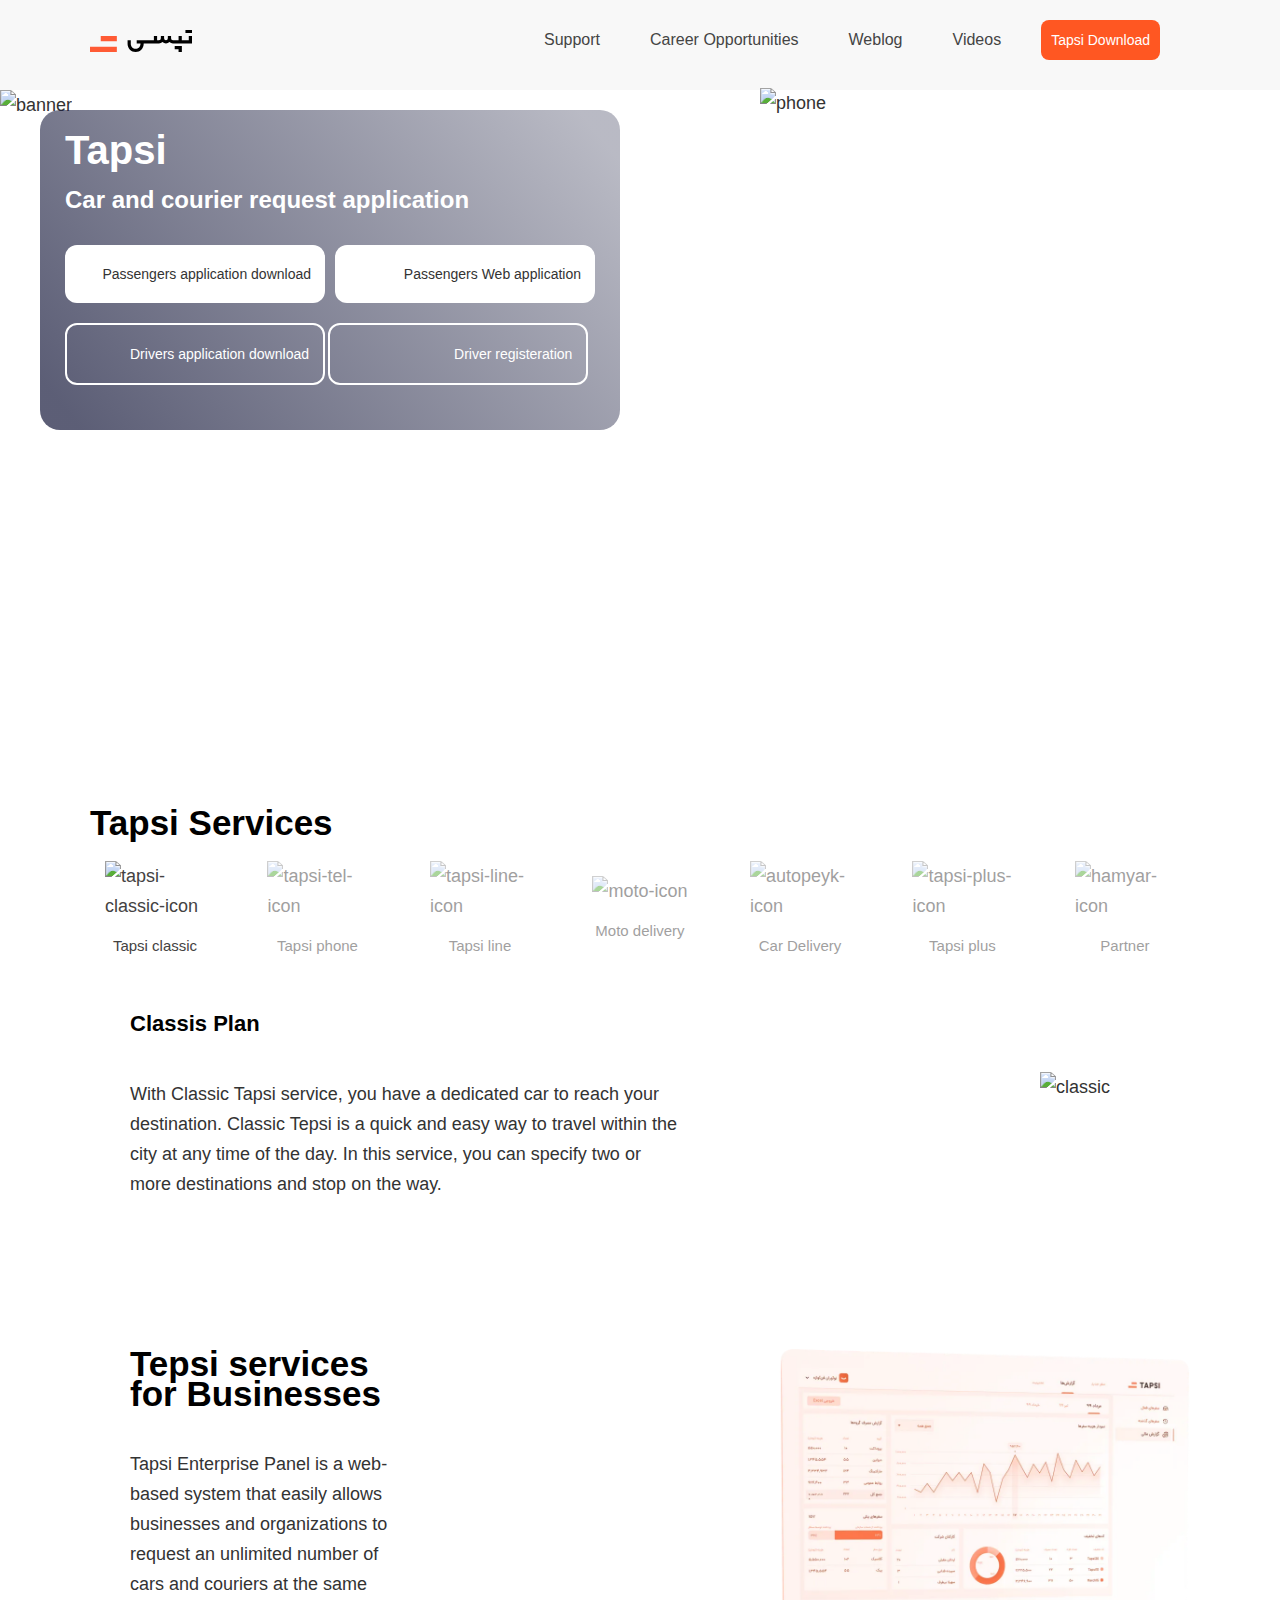
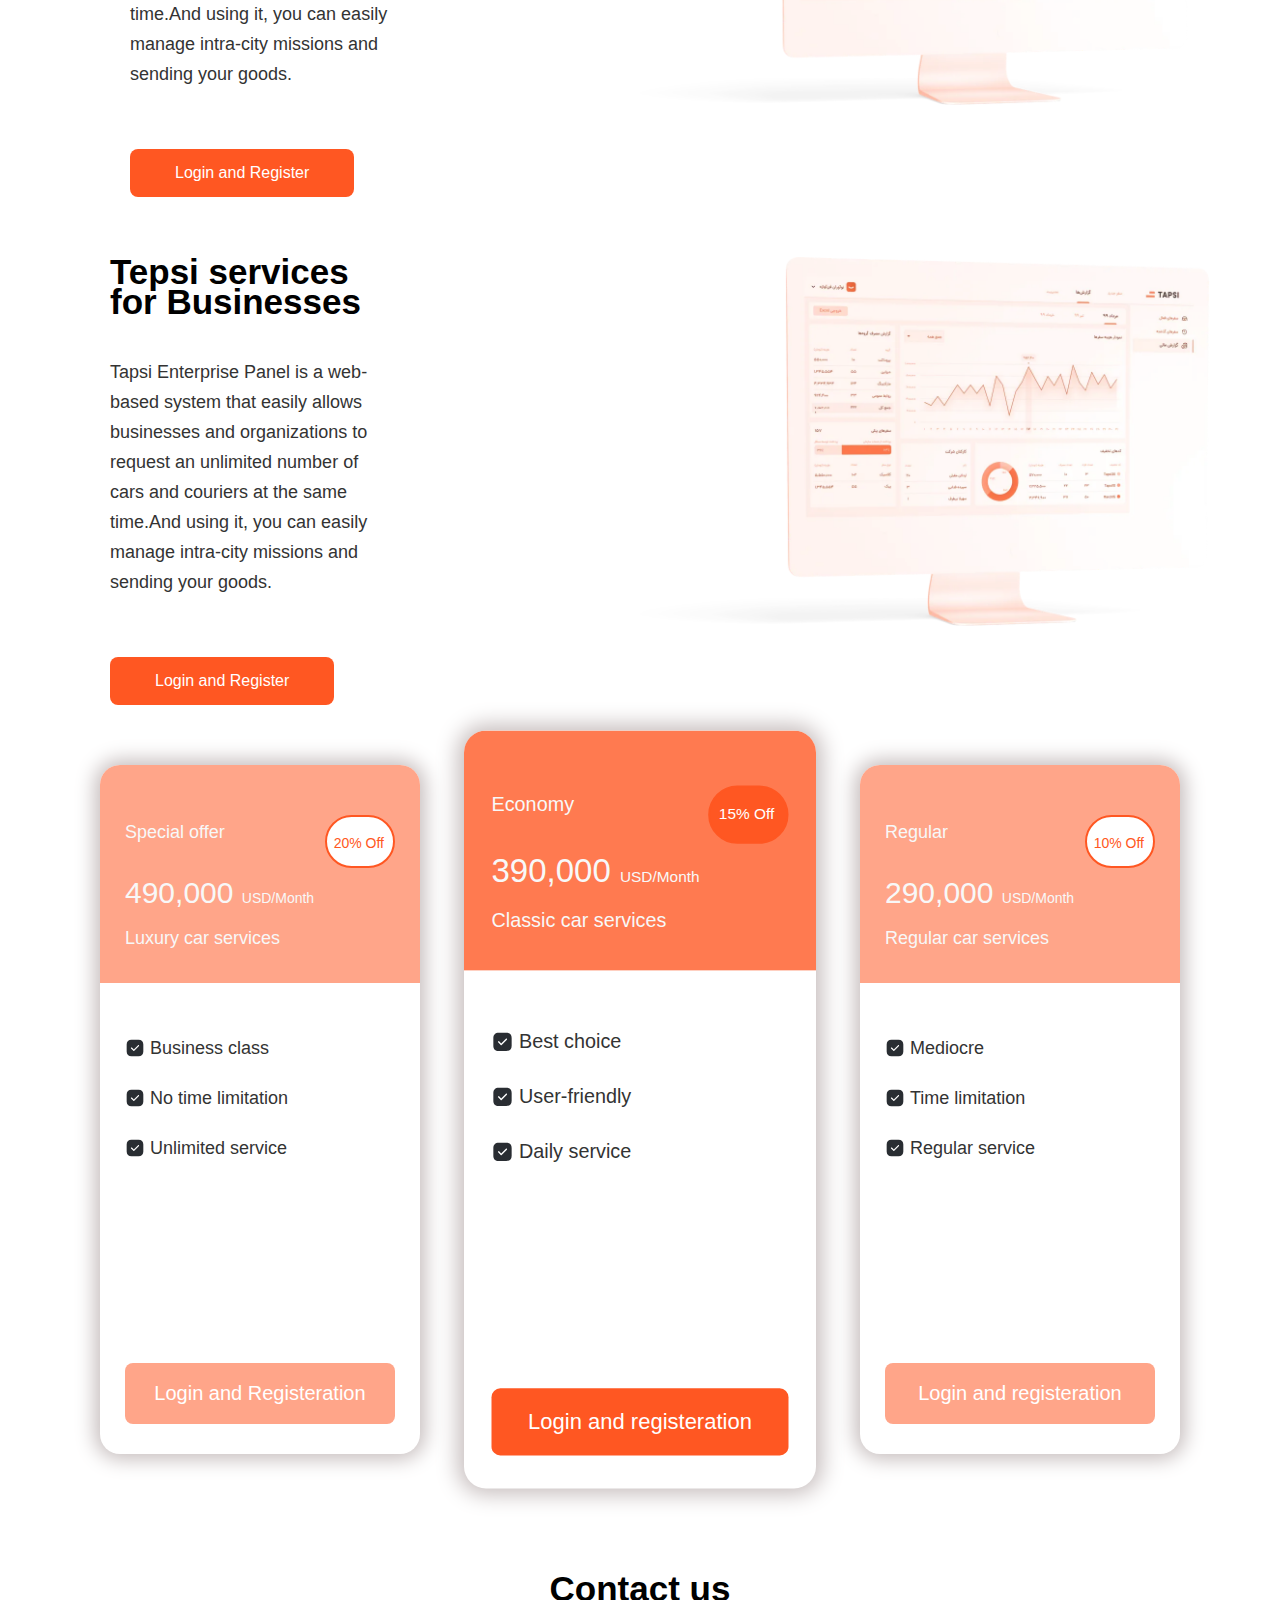
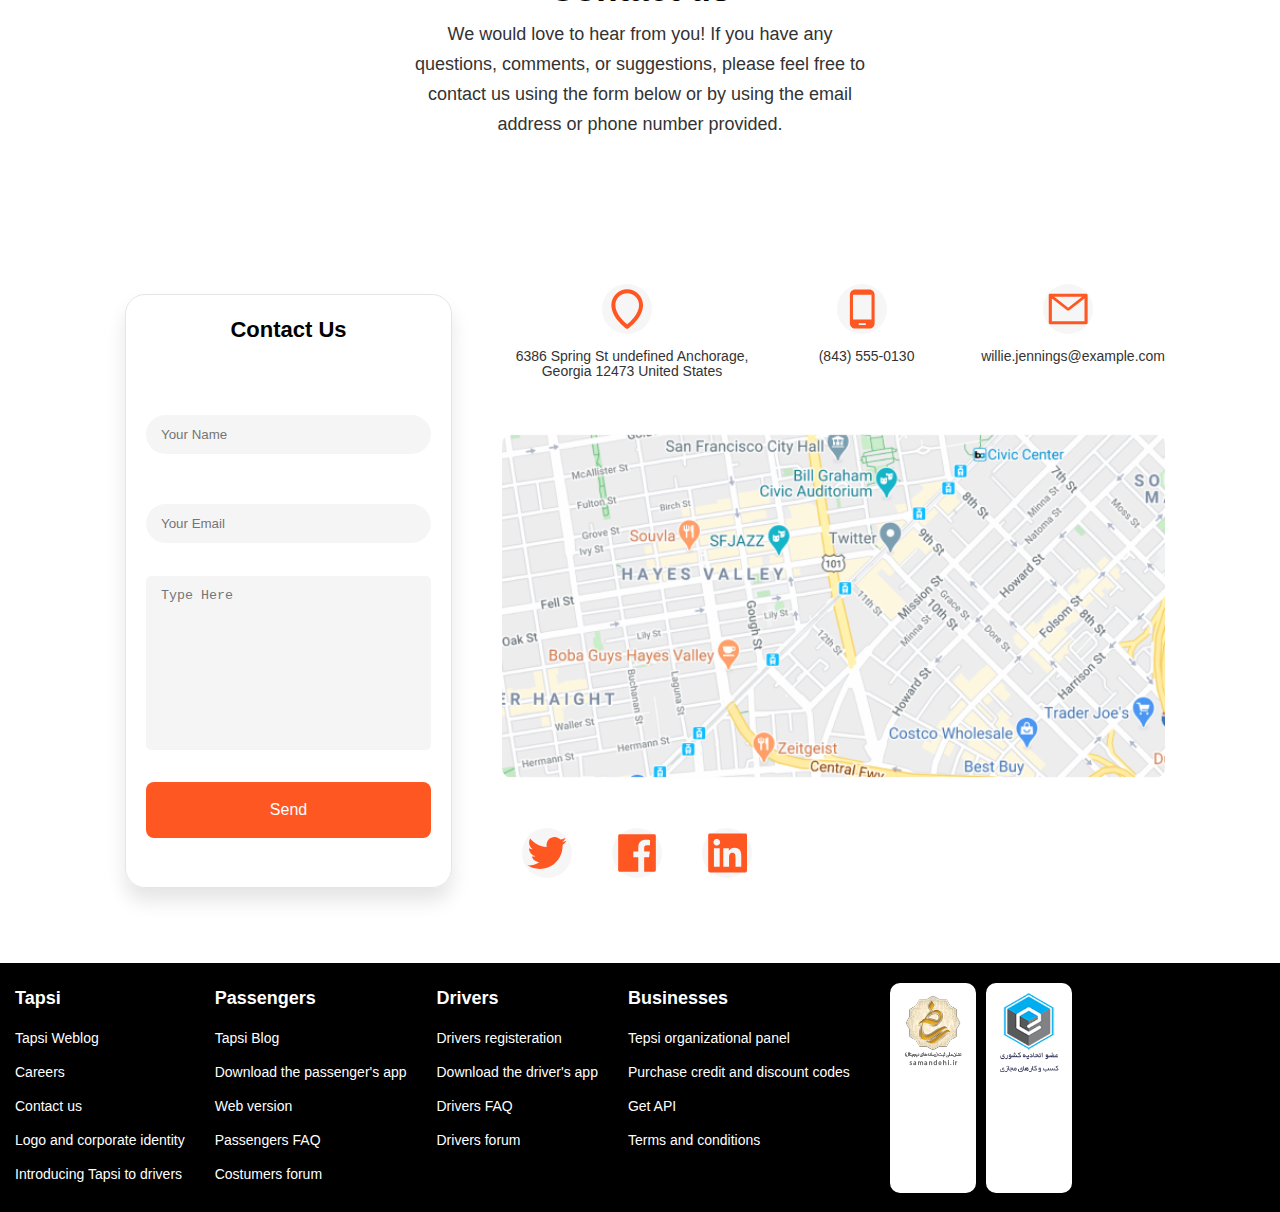
==== commit 1db03b79: "adding mobile pic on the hero section" ====
--- a/index.html
+++ b/index.html
@@ -61,7 +61,19 @@
         src="https://tapsi.ir/images/home/banner.jpg"
         class="banner-img"
       />
+      <picture>
+      <source srcset="https://tapsi.ir/images/home/mockup-phone.webp"
+      type="image/webp" media="(max-width: 768px)"/>
+
+      <source
+          srcset="https://tapsi.ir/images/home/mockup-phone.png"
+          type="image/png"
+          media="(min-width: 1024px)"
+        />
+        <img alt="phone" class="banner-phone" />
     </picture>
+
+
 
     <div class="hero-wrapper">
       <div class="intro-btn">
--- a/css/style.css
+++ b/css/style.css
@@ -748,7 +748,9 @@
 
 }
 
-
+.nav__item.cta >a:hover{
+    color: antiquewhite;
+}
 
 
  /* .nav__item.cta {
@@ -848,25 +850,26 @@
 .hero-wrapper{
     position: absolute;
     /* background-color: aquamarine; */
-    /* top: 0;
-    right: 0; */
+    top: 0px;
+    left: 30px;
     width: 100%;
-    height: 478px; 
+    height: 475px; 
     display: flex;
     justify-content: center; 
     align-items: center;
-    z-index: 2;
+    z-index:2;
 }
 
 .hero-section{
 
+position: relative;
    width: 100%;
    height: 478px; 
 }
 
 /* عکس ما باید پر شود  */
 
-.hero-section img{
+.hero-section .banner-img{
 
     width: 100%;
     height: auto;
@@ -880,7 +883,7 @@
     flex-direction: column;
     align-items: center;
     /* justify-content: center ; */
-    max-width: 300px;
+    max-width: 310px;
    
 }
 
@@ -892,11 +895,12 @@
     margin-bottom: 2rem;
 }
 
-.h-hero-wrapper{
+.hero-wrapper{
     align-self: start;
-    /* text-align: start; */
+    text-align: start;
    display: flex;
-    /* justify-content: flex-start; */
+    justify-content: flex-start;
+    align-items:start;
 }
 
 .intro-btn h2 {
@@ -941,11 +945,24 @@
     flex-wrap: wrap;
 }
 
+
+.banner-phone {
+    display: none;
+    position: absolute;
+    height: auto;
+    top:-2px;
+    width: 480px;
+    right: 40px;
+
+}
+
 @media screen and (min-width: 768px){
 
 
     .hero-wrapper{
         justify-content: flex-start;
+        top:20px;
+        left: 40px;
     }
     
     .intro-wrapper {
@@ -976,6 +993,11 @@
 
         width:260px;
     }
+
+    .banner-phone {
+        display:block;
+    }
+    
 }
 
 
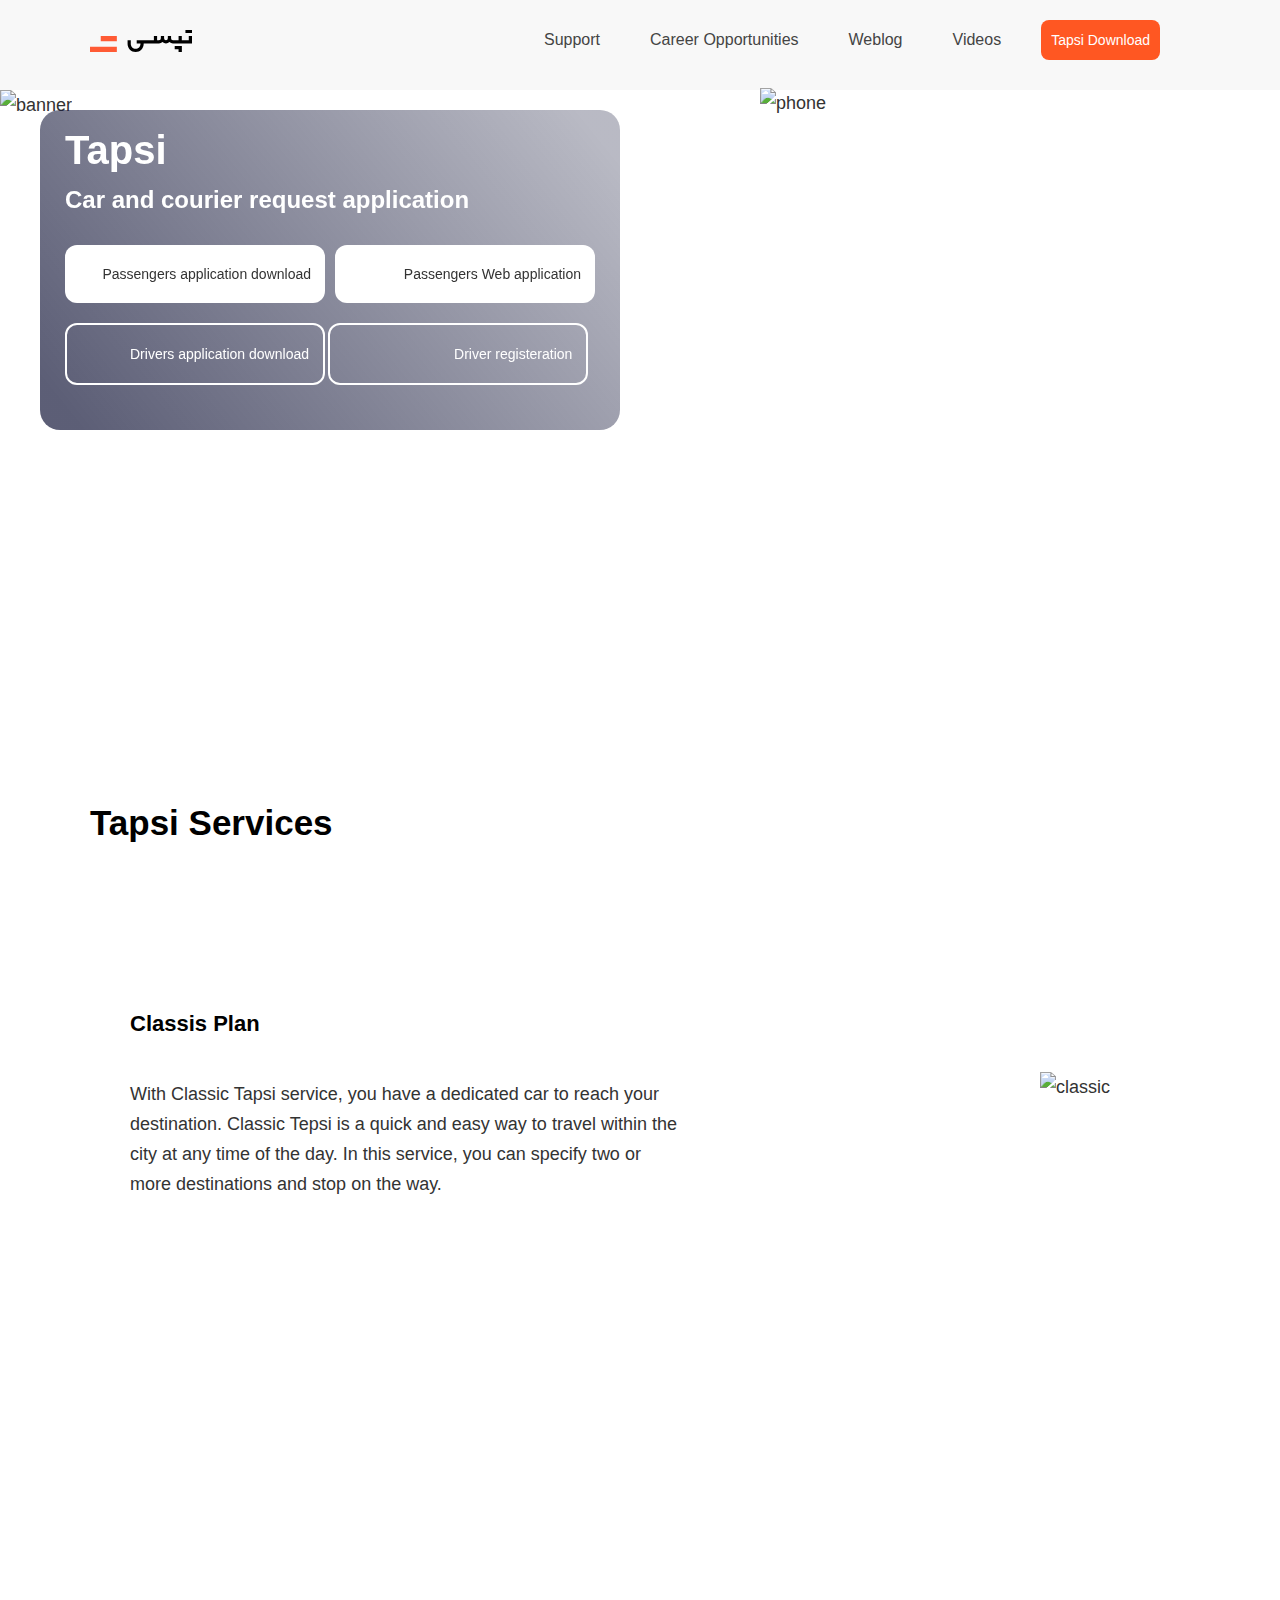
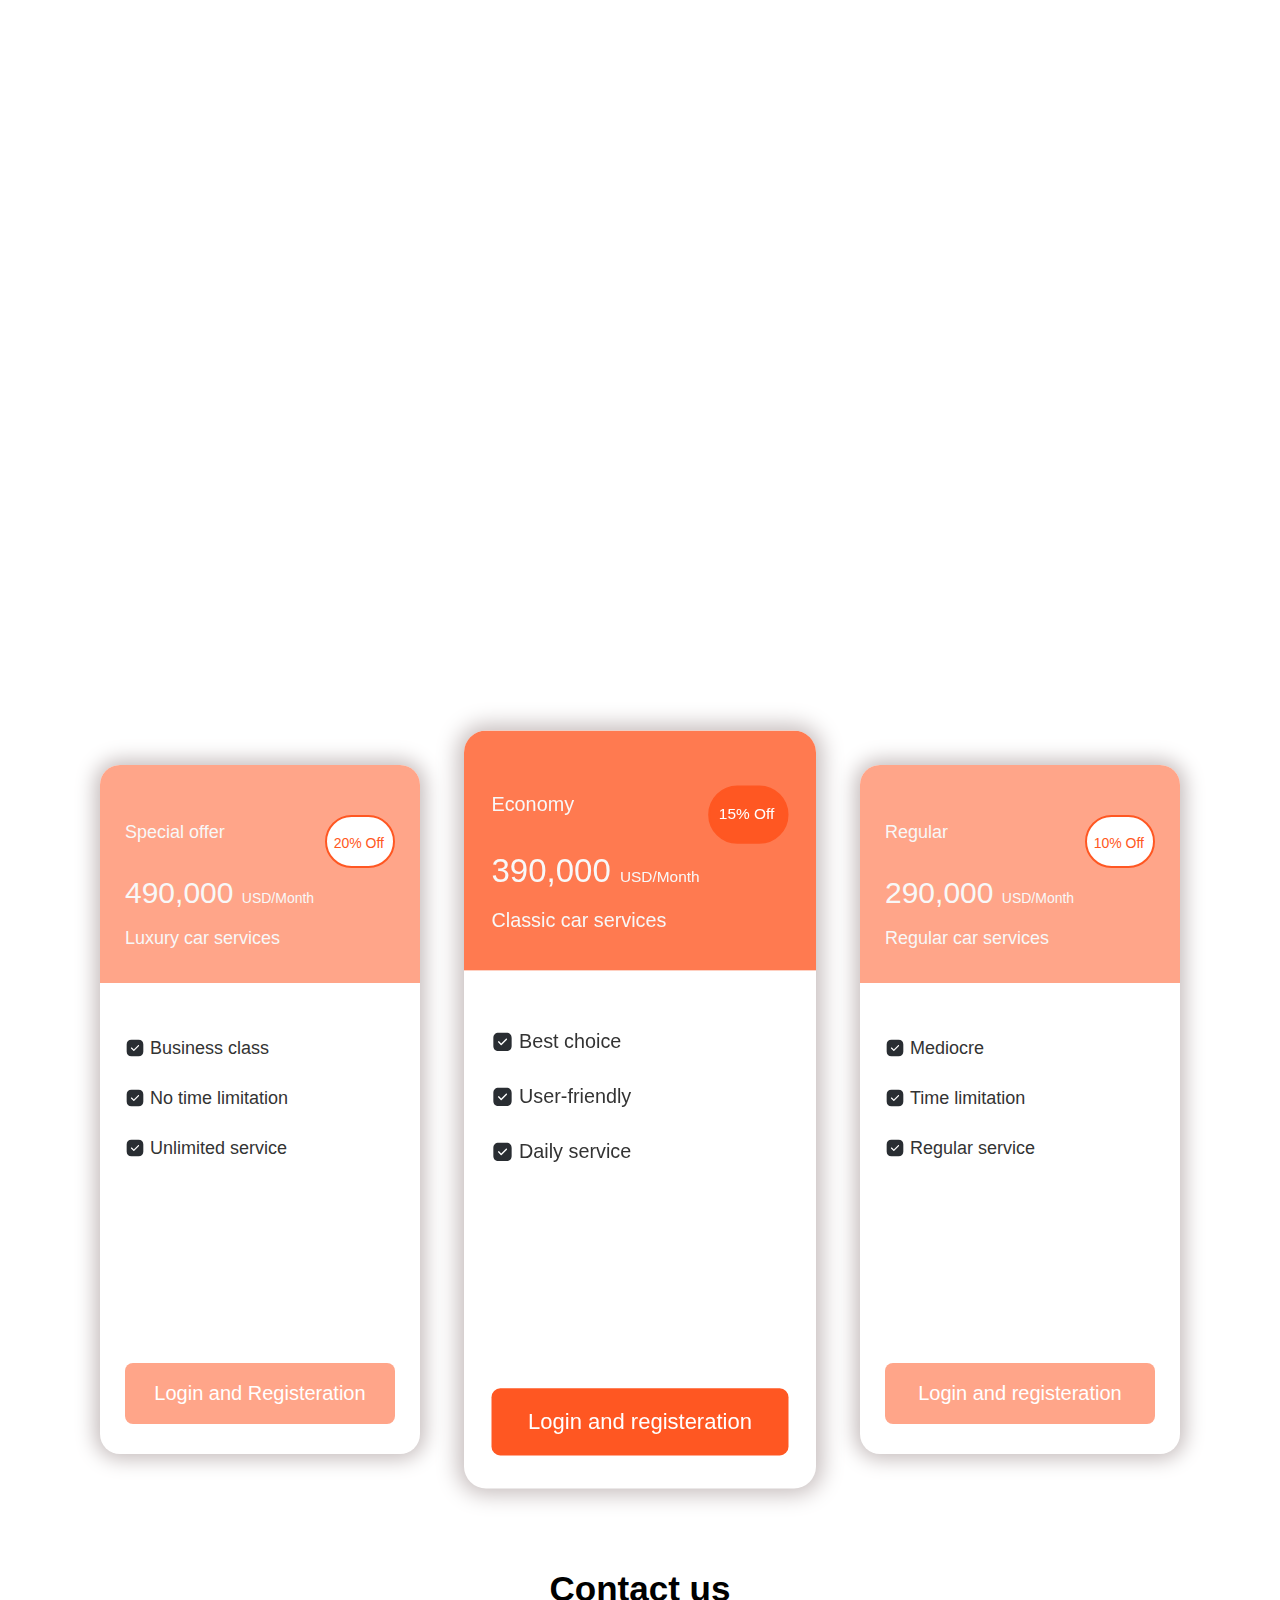
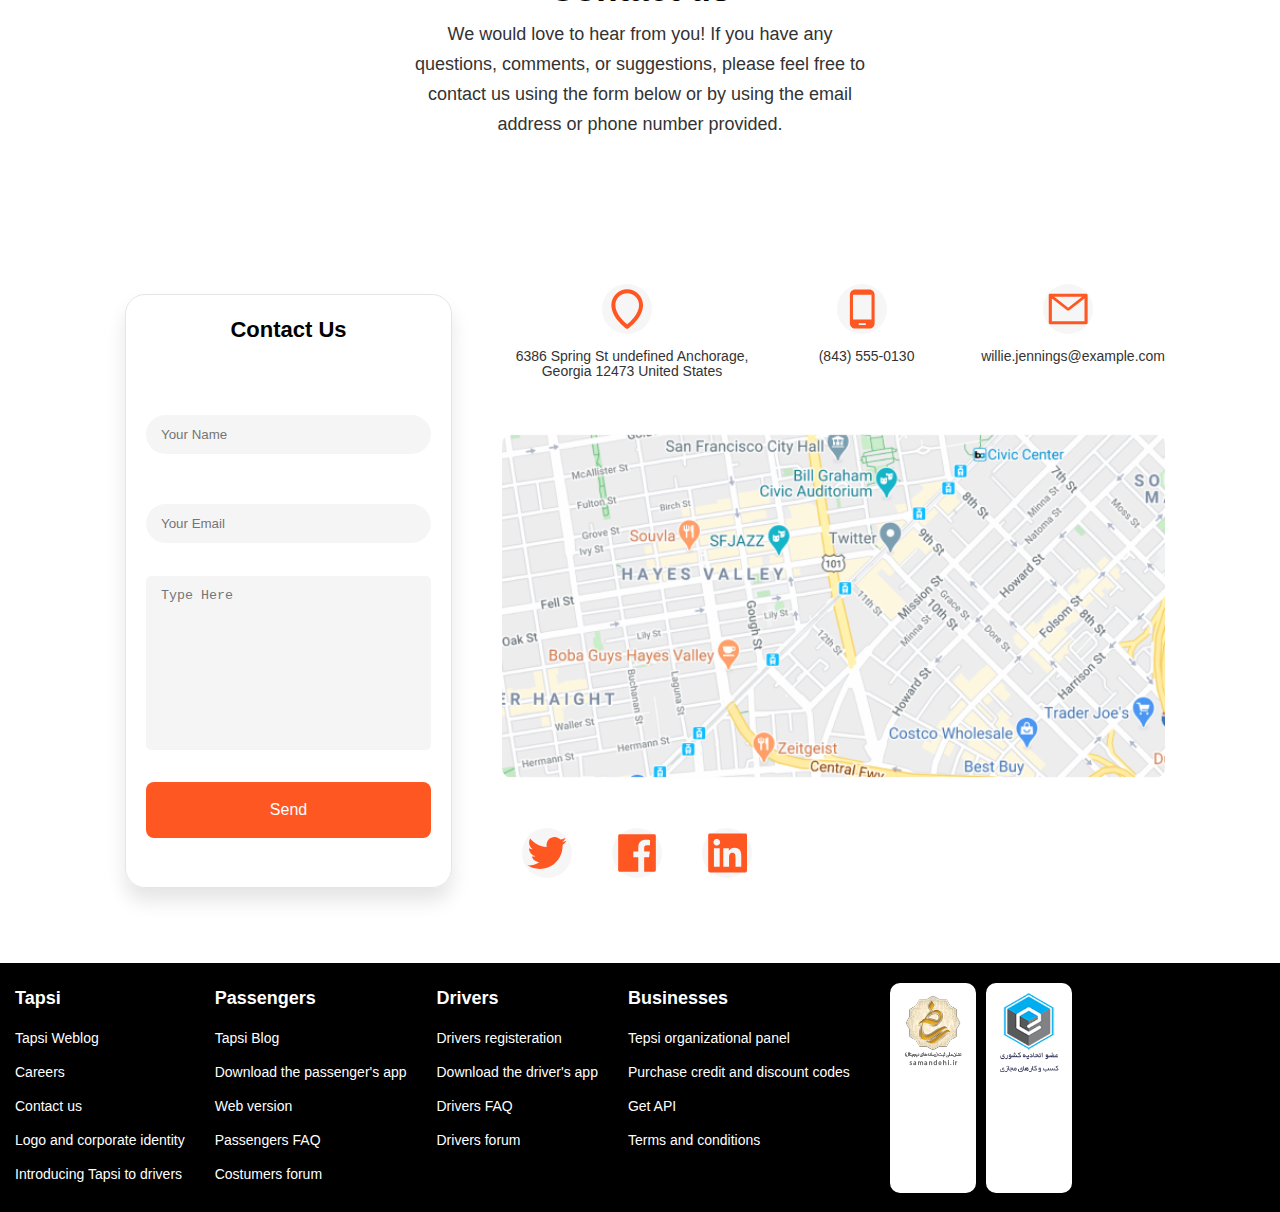
==== commit 1c2de05a: "adding animation aos" ====
--- a/index.html
+++ b/index.html
@@ -9,6 +9,7 @@
     <link rel="stylesheet" href="./css/style.css" />
 
     <title>Tapsi Project</title>
+    <link rel="stylesheet" href="https://unpkg.com/aos@next/dist/aos.css" />
   </head>
   <header class="main-header">
     <nav class="nav container">
@@ -76,7 +77,7 @@
 
 
     <div class="hero-wrapper">
-      <div class="intro-btn">
+      <div class="intro-btn" data-aos="flip-up"  data-aos-duration="1000" >
         <h1>Tapsi</h1>
         <h2>Car and courier request application</h2>
         <div class="intro-wrapper">
@@ -109,7 +110,8 @@
 
   <section class="services container block">
     <h2 class="services__title block-heading">Tapsi Services</h2>
-    <div class="services__tabs">
+    <div class="services__tabs" data-aos="zoom-in-left" data-aos-delay="80"
+    data-aos-duration="1000" >
       <a class="tab active" data-tab-target="nav-classic-tab">
         <img
           src="https://tapsi.ir/images/home/cc-classic.png"
@@ -290,12 +292,13 @@
     </div>
   </section>
 
-  <section class="feature container block">
+  <section class="feature container block" data-aos="fade-up"
+  data-aos-anchor-placement="center-bottom"  data-aos-duration="2000">
     <div class="feature__pic">
       <img src="./Assets/images/computer.pic" alt="computer pic" />
     </div>
 
-    <div class="feature__detail">
+    <div class="feature__detail" >
       <h2 class="feature__title">Tepsi services for Businesses</h2>
       <p class="feature__text">
         Tapsi Enterprise Panel is a web-based system that easily allows
@@ -307,7 +310,8 @@
     </div>
   </section>
 
-  <section class="feature container">
+  <section class="feature container" data-aos="fade-up"
+  data-aos-anchor-placement="center-bottom"  data-aos-duration="2000">
     <div class="feature__pic">
       <img src="./Assets/images/computer.pic" alt="computer pic" />
     </div>
@@ -545,6 +549,10 @@
      
     </div>
   </footer>
+  <script src="https://unpkg.com/aos@next/dist/aos.js"></script>
+  <script>
+    AOS.init();
+  </script>
   <script src="js/main.js"></script>
   <body></body>
 </html>
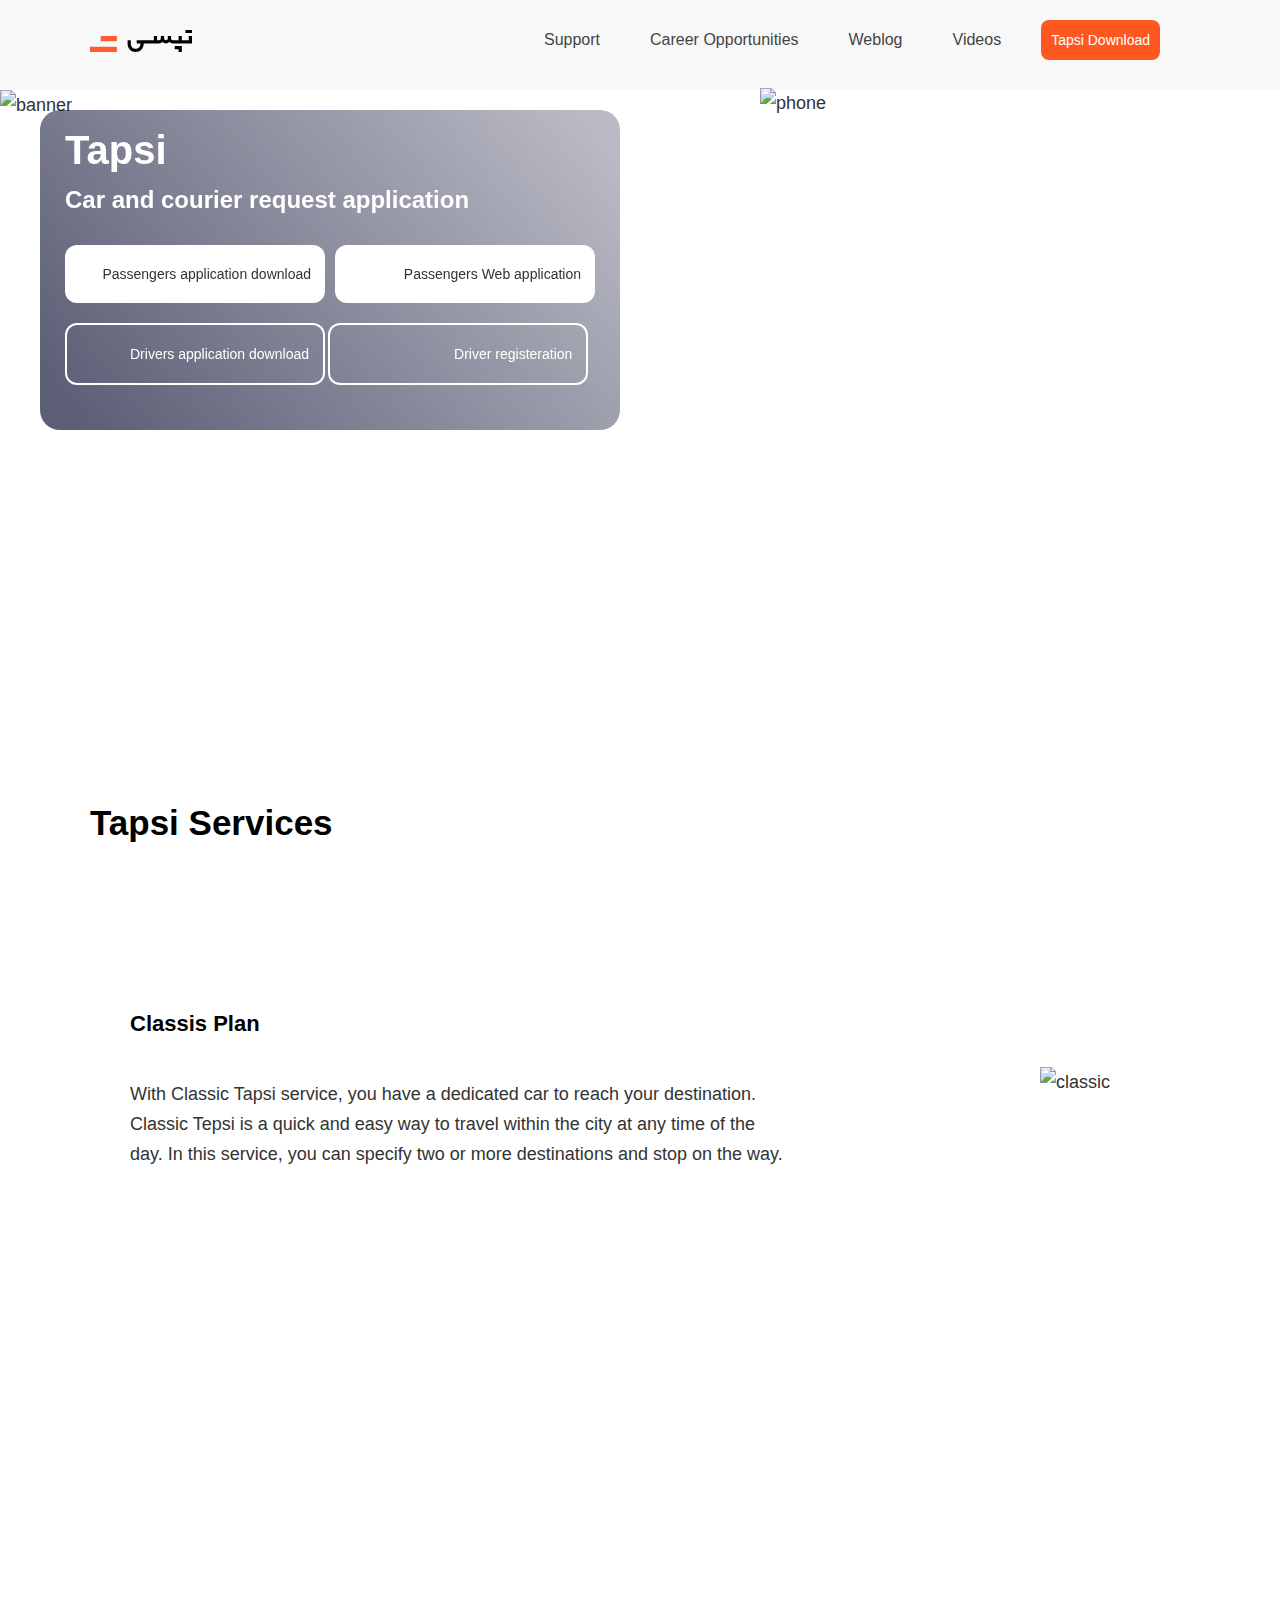
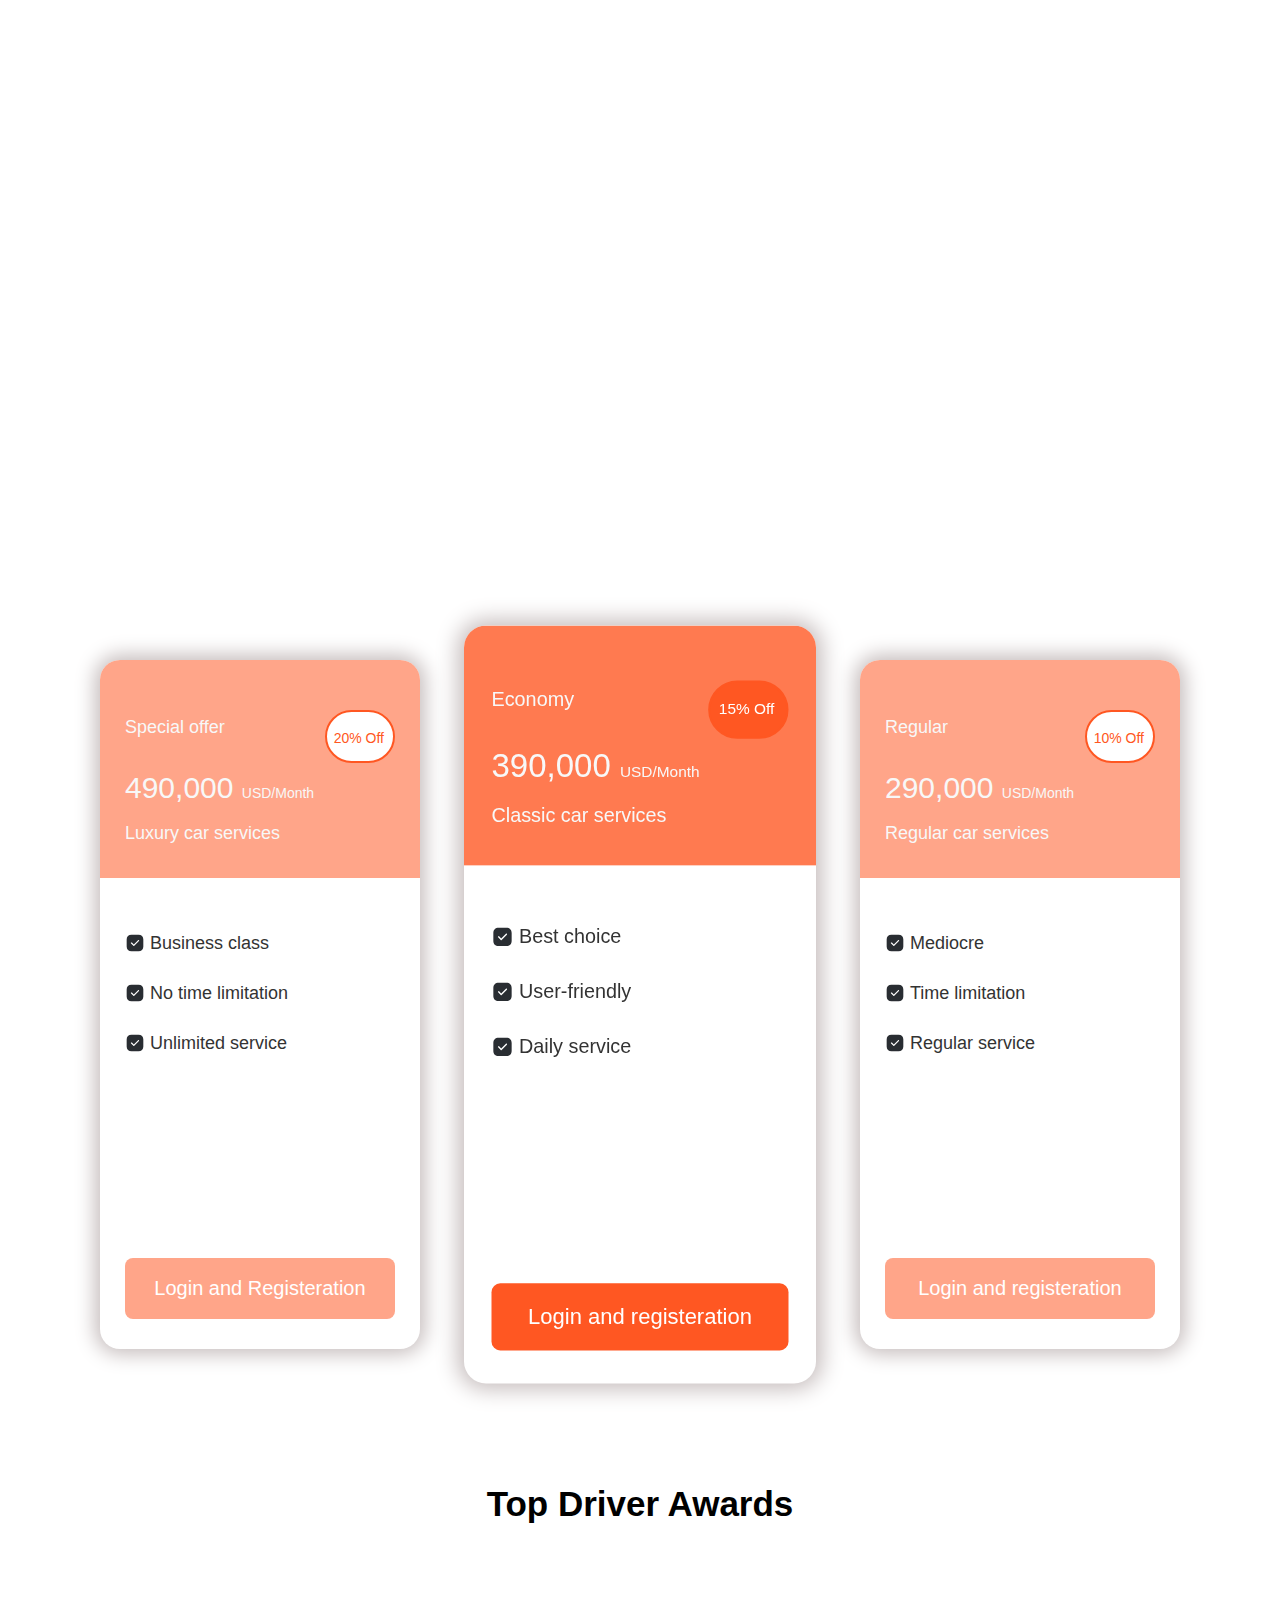
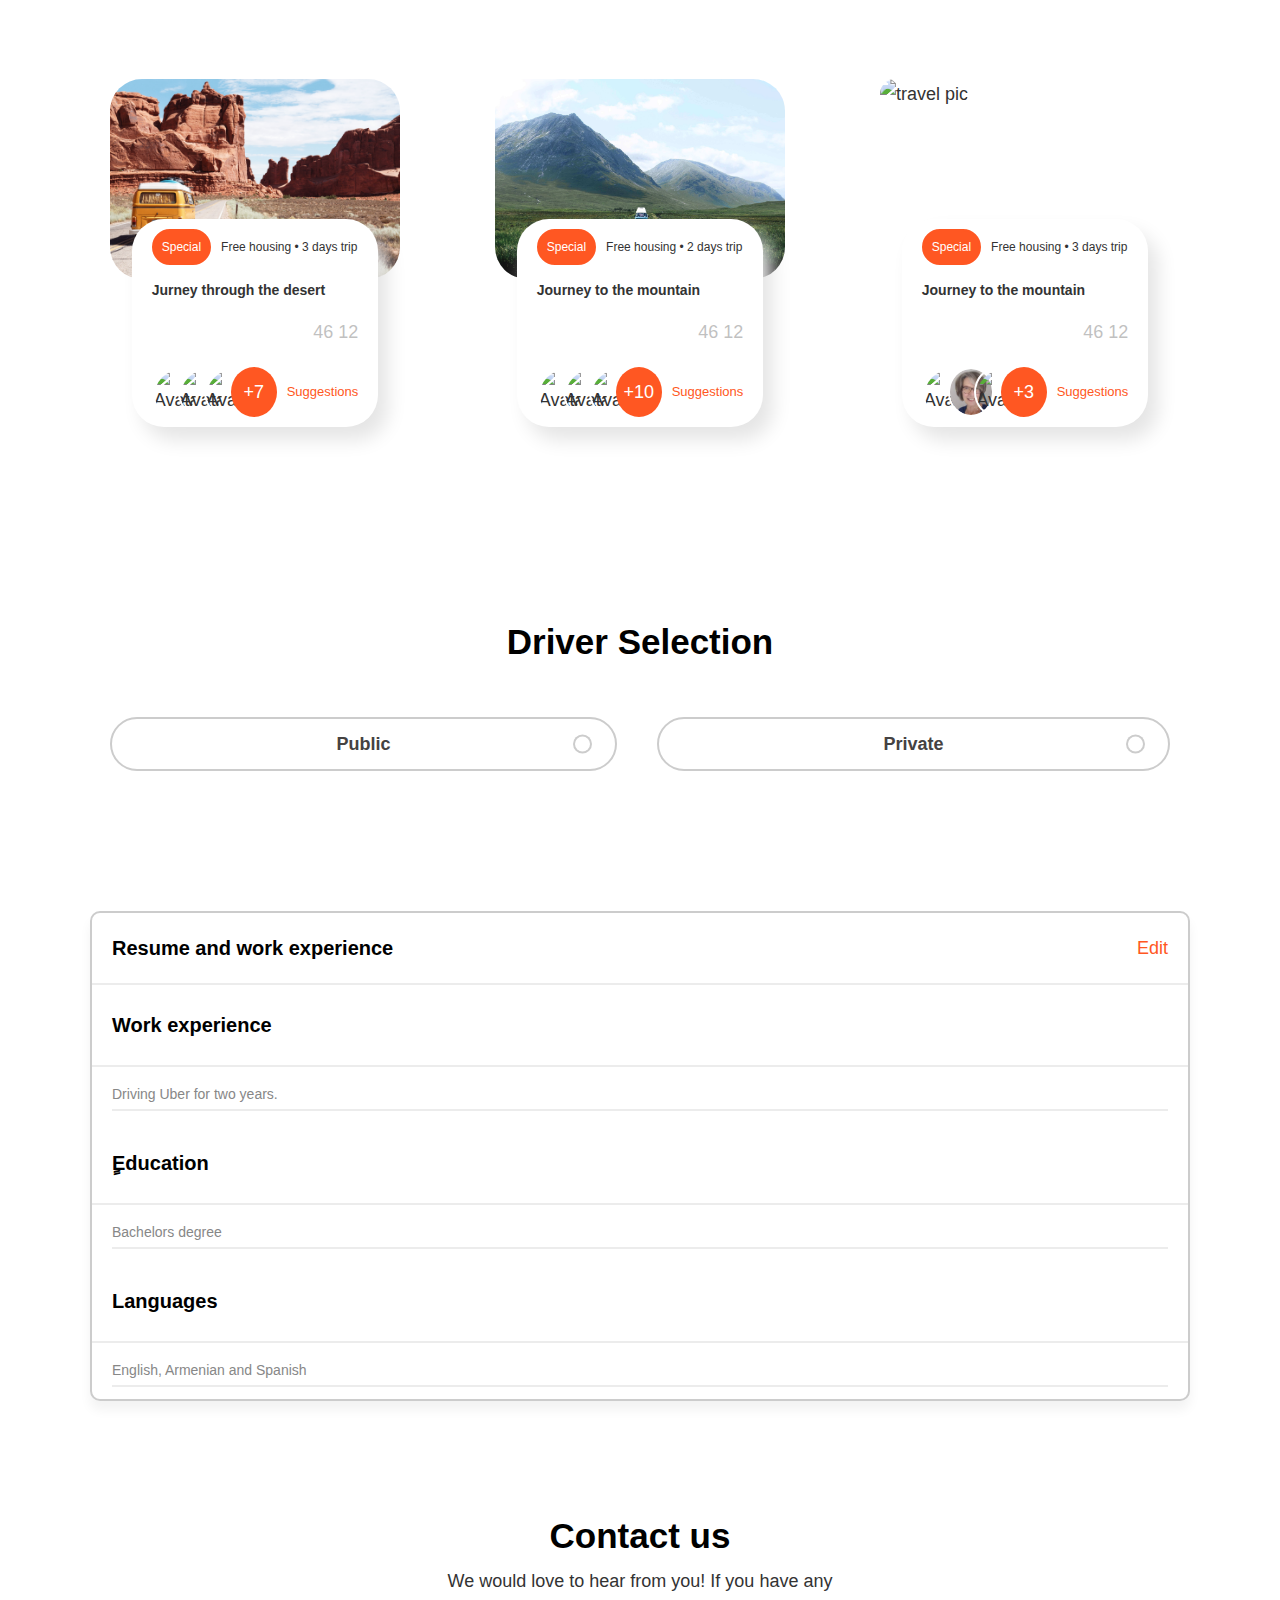
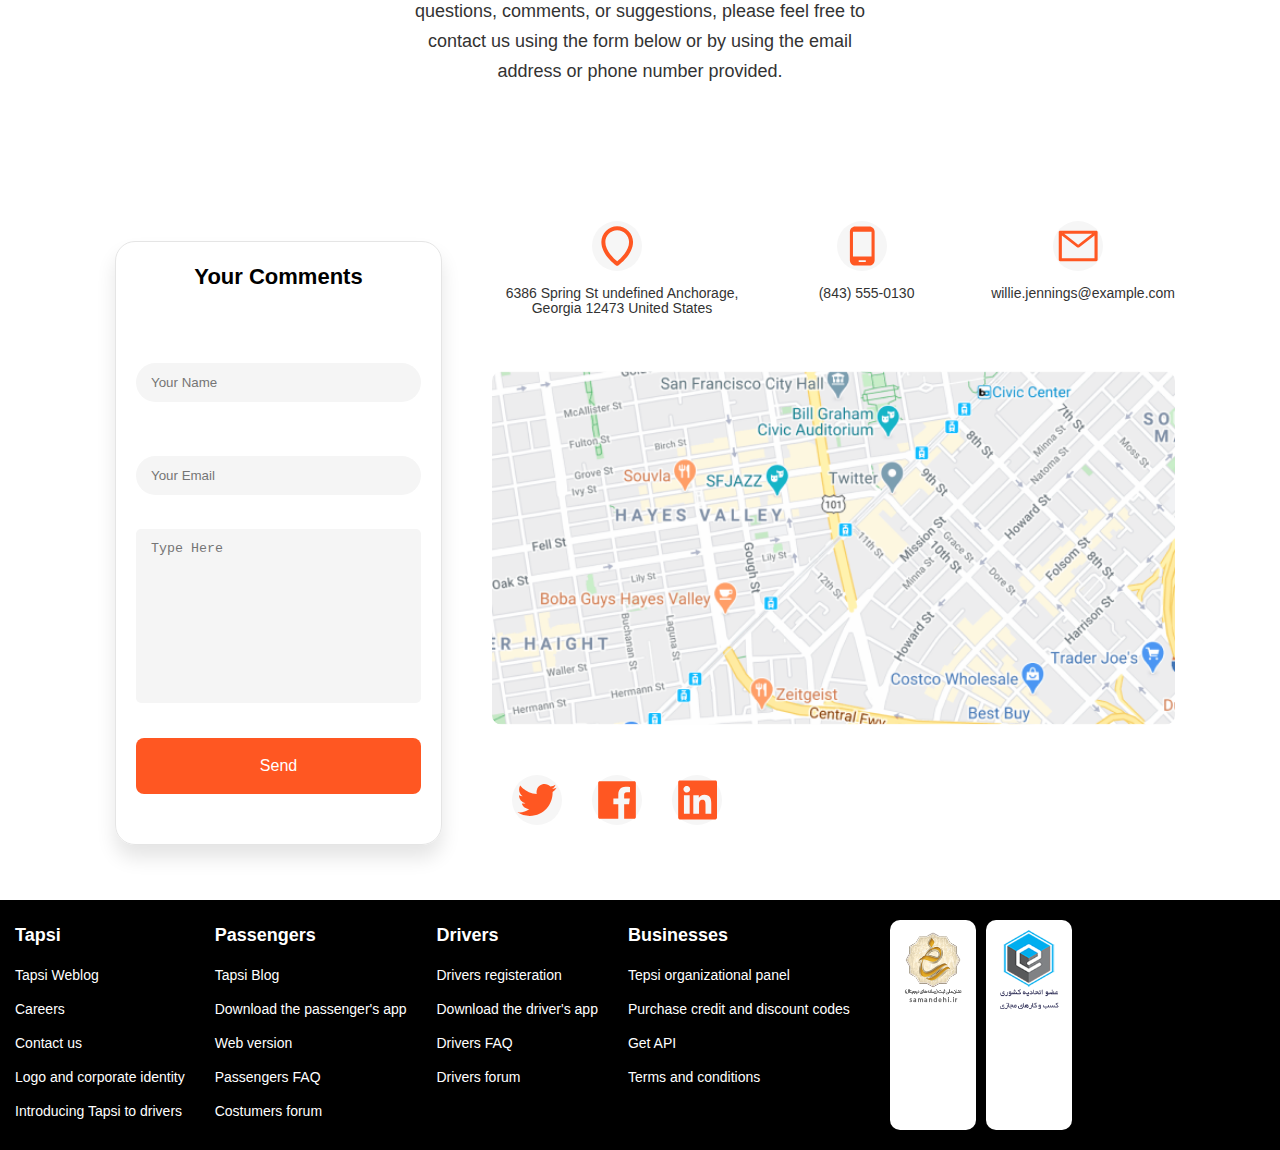
==== commit a4086c8d: "final checking" ====
--- a/index.html
+++ b/index.html
@@ -11,6 +11,7 @@
     <title>Tapsi Project</title>
     <link rel="stylesheet" href="https://unpkg.com/aos@next/dist/aos.css" />
   </head>
+  <body>
   <header class="main-header">
     <nav class="nav container">
       <a href="#">
@@ -299,7 +300,7 @@
     </div>
 
     <div class="feature__detail" >
-      <h2 class="feature__title">Tepsi services for Businesses</h2>
+      <h2 class="feature__title">Tapsi services for Businesses</h2>
       <p class="feature__text">
         Tapsi Enterprise Panel is a web-based system that easily allows
         businesses and organizations to request an unlimited number of cars and
@@ -312,19 +313,19 @@
 
   <section class="feature container" data-aos="fade-up"
   data-aos-anchor-placement="center-bottom"  data-aos-duration="2000">
+    
+
+    <div class="feature__detail">
+      <h2 class="feature__title">Tapsi Promo Codes</h2>
+      <p class="feature__text">
+        
+        Tapsi users, and organizations can buy Tepsi credit codes or discount codes for themselves or t0heir staff. You can benefit from Tepsi's special discounts. 
+        .
+      </p>
+      <button class="btn btn--primary">Login and Register</button>
+    </div>
     <div class="feature__pic">
       <img src="./Assets/images/computer.pic" alt="computer pic" />
-    </div>
-
-    <div class="feature__detail">
-      <h2 class="feature__title">Tepsi services for Businesses</h2>
-      <p class="feature__text">
-        Tapsi Enterprise Panel is a web-based system that easily allows
-        businesses and organizations to request an unlimited number of cars and
-        couriers at the same time.And using it, you can easily manage intra-city
-        missions and sending your goods.
-      </p>
-      <button class="btn btn--primary">Login and Register</button>
     </div>
   </section>
 
@@ -402,6 +403,229 @@
     </div>
   </section>
 
+
+  <div class="travel__awards block"><h2>Top Driver Awards</h2>
+  </div>
+  <section class="container travel block">
+    <div class="travel__slides">
+      <div class="travel-slide">
+        <div class="slide__img">
+          <img src="../Assets/images/travel-pic.png" alt="travel pic" />
+        </div>
+
+        <div class="slide__detail">
+          <div class="slide__header">
+            <div class="badge badge-secondary">Special</div>
+            <p class="travel__text">Free housing &bull; 3 days trip</p>
+          </div>
+          <p class="slide__text">Jurney through the desert</p>
+          <div class="slide__icons">
+            <span class="slide__edit">
+              <i class="fa-solid fa-trash-can"></i>
+              <i class="fa-regular fa-pen-to-square"></i>
+            </span>
+            <div class="slide__likes">
+              <span>46 <i class="fa-solid fa-eye"></i></span>
+              <span>12 <i class="fa-solid fa-heart"></i></span>
+            </div>
+          </div>
+          <div class="avatar-group">
+            <div class="avatar">
+              <img
+                src="https://encrypted-tbn0.gstatic.com/images?q=tbn:ANd9GcSEdSCJekIXIrtNW_XV66BjxadF7vbUliGwJfpBz1ibWwKWX_sIRR34zfm8cZnKxMf3kO4&usqp=CAU
+              "
+                alt="Avatar-pic"
+              />
+            </div>
+            <div class="avatar">
+              <img
+                src="https://media.istockphoto.com/id/1156954211/photo/attractive-senior-chinese-woman-smiling.jpg?s=612x612&w=0&k=20&c=04BufNF2YwSSF7PiwuP-YP2ZKabERnaFIXB2jSWBRew=
+              "
+                alt="Avatar-pic"
+              />
+            </div>
+            <div class="avatar">
+              <img
+                src="https://media.istockphoto.com/id/1165314750/photo/living-that-urban-life.jpg?b=1&s=612x612&w=0&k=20&c=qcb3jWENfvlAtTGjE3wwlCaSoUBhMMTI9V7Yehyc-b0=
+              "
+                alt="Avatar-pic"
+              />
+            </div>
+            <div class="avatar-hidden">+7</div>
+            <span class="slide-suggest">Suggestions</span>
+          </div>
+        </div>
+      </div>
+
+      <div class="travel-slide">
+        <div class="slide__img">
+          <img src="../Assets/images/travell-2.jpg" alt="travel pic" />
+        </div>
+
+        <div class="slide__detail">
+          <div class="slide__header">
+            <div class="badge badge-secondary">Special</div>
+            <p class="travel__text">Free housing &bull; 2 days trip</p>
+          </div>
+          <p class="slide__text">Journey to the mountain</p>
+          <div class="slide__icons">
+            <span class="slide__edit">
+              <i class="fa-solid fa-trash-can"></i>
+              <i class="fa-regular fa-pen-to-square"></i>
+            </span>
+            <div class="slide__likes">
+              <span>46 <i class="fa-solid fa-eye"></i></span>
+              <span>12 <i class="fa-solid fa-heart"></i></span>
+            </div>
+          </div>
+          <div class="avatar-group">
+            <div class="avatar">
+              <img
+                src="https://newsnetwork.mayoclinic.org/n7-mcnn/7bcc9724adf7b803/uploads/2021/07/a-young-Black-woman-in-a-light-summer-shirt-with-a-green-background-smiling-and-happy-shutterstock_1661444407.jpg
+              "
+                alt="Avatar-pic"
+              />
+            </div>
+            <div class="avatar">
+              <img
+                src="https://encrypted-tbn0.gstatic.com/images?q=tbn:ANd9GcTYEH_l1cslVRFpS4OGbjnDAJPaMxvULEnLMMMj-i0sSc34ukcc55FJP0PW6cHsw-5MSms&usqp=CAU
+              "
+                alt="Avatar-pic"
+              />
+            </div>
+            <div class="avatar">
+              <img
+                src="https://www.chinafile.com/sites/default/files/styles/epsacrop_220x220/public/assets/images/profile/img_4996.jpg?itok=nV_mhN6K"
+                alt="Avatar-pic"
+              />
+            </div>
+            <div class="avatar-hidden">+10</div>
+            <span class="slide-suggest">Suggestions</span>
+          </div>
+        </div>
+      </div>
+      <div class="travel-slide">
+        <div class="slide__img">
+          <img src="../Assets/images/travell-4-png.png" alt="travel pic" />
+        </div>
+
+        <div class="slide__detail">
+          <div class="slide__header">
+            <div class="badge badge-secondary">Special</div>
+            <p class="travel__text">Free housing &bull; 3 days trip</p>
+          </div>
+          <p class="slide__text">Journey to the mountain</p>
+          <div class="slide__icons">
+            <span class="slide__edit">
+              <i class="fa-solid fa-trash-can"></i>
+              <i class="fa-regular fa-pen-to-square"></i>
+            </span>
+            <div class="slide__likes">
+              <span>46 <i class="fa-solid fa-eye"></i></span>
+              <span>12 <i class="fa-solid fa-heart"></i></span>
+            </div>
+          </div>
+          <div class="avatar-group">
+            <div class="avatar">
+              <img
+                src="https://encrypted-tbn0.gstatic.com/images?q=tbn:ANd9GcQivCJaE0-crFSOzWlQAzlLKU8J0MAQBbkKyQ&usqp=CAU
+              "
+                alt="Avatar-pic"
+              />
+            </div>
+            <div class="avatar">
+              <img
+                src="[data-uri]
+
+              "
+                alt="Avatar-pic"
+              />
+            </div>
+            <div class="avatar">
+              <img
+                src="https://encrypted-tbn0.gstatic.com/images?q=tbn:ANd9GcTv3xbVaeHguVH5h3M5FNMft3ttu9rKwxVmhC2MZiMzL4ZOJHWFE6frGUhzfNyVIgijJSE&usqp=CAU
+              "
+                alt="Avatar-pic"
+              />
+            </div>
+            <div class="avatar-hidden">+3</div>
+            <span class="slide-suggest">Suggestions</span>
+          </div>
+        </div>
+      </div>
+    </div>
+  </section>
+
+  <section class="button-container block">
+    <div class="driver__selection">
+
+    <h2> Driver Selection</h2>
+    </div>
+    <div class="select-type">
+      <div class="select-control">
+        <input type="radio" name="webinar" id="type-A" />
+        <label for="type-A">Public</label>
+      </div>
+      <div class="select-control">
+        <input type="radio" name="webinar" id="type-B" />
+        <label for="type-B">Private</label>
+      </div>
+    </div>
+  </section>
+
+  <section class="container block">
+    <div class="accordion-wrapper">
+      <div class="accordion__intro">
+        <h2 class="accordion__heading">Resume and work experience</h2>
+        <span>
+          <span class="i"><i class="fa-solid fa-pen-to-square"></i></span>
+          <span>Edit</span>
+        </span>
+      </div>
+
+      <div class="accordion accordion__expanded">
+        <header class="accordion__header">
+          <h2 class="accordion__heading">Work experience</h2>
+          <span class="icon">
+            <i class="fa-solid fa-circle-chevron-down"></i
+          ></span>
+        </header>
+
+        <div class="accordion__content">
+          <p>Driving Uber for two years.</p>
+        </div>
+      </div>
+
+      <div class="accordion accordion__expanded">
+        <header class="accordion__header">
+          <h2 class="accordion__heading">ٍEducation</h2>
+          <span class="icon">
+            <i class="fa-solid fa-circle-chevron-down"></i
+          ></span>
+        </header>
+
+        <div class="accordion__content">
+          <p>Bachelors degree</p>
+        </div>
+      </div>
+
+      <div class="accordion accordion__expanded">
+        <header class="accordion__header">
+          <h2 class="accordion__heading">Languages</h2>
+          <span class="icon">
+            <i class="fa-solid fa-circle-chevron-down"></i
+          ></span>
+        </header>
+
+        <div class="accordion__content">
+          <p>English, Armenian and Spanish</p>
+        </div>
+      </div>
+    </div>
+  </section>
+
+
+
 <section  class="container contact-us-text">
    <div class="contact-us__info-text block">
       <h2>Contact us</h2>
@@ -481,7 +705,7 @@
       </div>
       <div class="contact-us__form">
         <div class="form-wrapper">
-          <h3>Contact Us</h3>
+          <h3>Your Comments</h3>
           <form>
             <label for="name"></label>
             <input type="text" class="name" placeholder="Your Name" />
@@ -554,5 +778,6 @@
     AOS.init();
   </script>
   <script src="js/main.js"></script>
-  <body></body>
+  <script src="../js/main.js"></script>
+  </body>
 </html>
--- a/css/style.css
+++ b/css/style.css
@@ -16,6 +16,7 @@
 --heading-color:#000000;
 --body-color:#333333;
 --color-white:#FFFFFF;
+--avatar-size:50px;
 
 }
 
@@ -305,6 +306,8 @@
     
 }
 
+
+
 @media screen and (min-width:1024px){
 
     .feature{
@@ -349,6 +352,7 @@
 .feature__detail{
 
     margin-left: 40px;
+    
 }
 
 
@@ -383,7 +387,7 @@
 
 
 .contact-us{
-    padding: 2.5rem;
+    padding: 1.5rem;
     display: grid;
     justify-content: center;
     gap: 3rem 4rem;
@@ -445,7 +449,7 @@
 
 .contact-us__social .icon-container{
 
-    margin-right:2rem ;
+    margin-right:1rem ;
 }
 
 @media screen and (min-width:1024px){
@@ -526,7 +530,7 @@
     border-radius: 20px;
     box-shadow: 0px 13px 19px 0px  #E5E5E5;
     padding: 2rem;
-    margin:1rem;
+    margin:2rem 1rem;
     height: 100%;
    
 }
@@ -1060,7 +1064,7 @@
 
 .services .feature__pic {
     display: none;
-    margin-top: ren;
+    margin-top: 2rem;
 }
 
 
@@ -1100,7 +1104,7 @@
 
 .feature__detail{
 
-    width: 50%;
+    width: 60%;
 
 }
 }
@@ -1124,4 +1128,349 @@
 .block-heading{
     margin-top: 18rem;
 
-}+}
+
+
+
+/* TRAVEL slides */
+
+
+.travel__awards h2{
+
+   margin: 2rem 1.5rem;
+   display: flex;
+   justify-content:space-around;
+}
+
+.travel__slides{
+    display:flex;
+    justify-content: space-between;
+    align-items: center;
+    overflow-x: auto;
+    padding: 2rem;
+   
+    
+}
+.travel__slides::-webkit-scrollbar{
+    display: none;
+}
+
+.travel-slide{
+    
+    flex: 0 0 290px;
+
+}
+
+.travel-slide img {
+width: 100%;
+height:100%;
+object-fit: cover;
+border-radius: 32px;
+
+}
+/* .slide__img-last{
+
+    height:200px;
+    width: 100%;
+} */
+
+
+
+ 
+.slide__detail{
+    background-color: #FFFFFF;
+    box-shadow: 10px 13px 19px 0px  #E5E5E5;
+    border-radius: 32px;
+    padding: 1rem 2rem;
+    transform: translateY(-60px);
+    width: 85%;
+} 
+
+.travel-slide{
+    display: flex;
+    flex-direction: column;
+    align-items: center;
+    
+}
+
+.slide__img {
+
+    height:200px ;
+    width:100% ;
+}
+
+.travel-slide:not(:last-child) {
+
+    margin-right: 2rem;
+}
+
+.slide__header{
+
+    display: flex;
+    align-items: center;
+    justify-content: flex-start;
+}
+
+.slide__header p {
+    font-size: 1.2rem;
+    margin-left: 1rem;
+}
+
+.slide__header .badge{
+
+    font-size:1.2rem ;
+    padding: 0.1rem 0.8rem;
+    margin-top: 0px;
+
+}
+.slide__detail .slide__text {
+
+    font-size: 1.4rem;
+    font-weight: bold;
+    margin-top: 1rem;
+}
+
+.slide__detail .slide__icons  {
+
+    display: flex;
+    justify-content: space-between;
+    align-items: center;
+    margin-top: 1.2rem;
+    opacity:0.3 ;
+}
+
+
+/* .slide__likes > span:hover{
+    opacity:1;
+}
+ */
+
+
+.slide__icons i{
+    cursor: pointer;
+    
+}
+
+.slide__icons .slide__edit i{
+
+    margin-right:1rem;
+}
+
+
+/* Accordion drop down */
+
+
+.accordion__header{
+    
+    display: flex;
+    justify-content:space-between;
+    align-items: center;
+    cursor: pointer;
+    border-bottom: 2px solid #ececec;
+    padding: 2rem 2rem;
+}
+
+.accordion__heading{
+    font-size: 2rem;
+    margin-bottom:0;
+    
+}
+
+
+
+.accordion__content{
+
+   border-radius: 5px;
+
+    max-height: 0;
+    overflow: hidden;
+    transition: all 0.6s ease-out;
+
+
+}
+
+
+.accordion__content p {
+    border-bottom: 2px solid #ececec;
+    margin: 1rem 0;
+    font-size: 1.4rem;
+    color: #878787;
+  }
+
+ .accordion__expanded .accordion__content{
+    max-height: 100vh;
+    opacity: 1;
+    padding: 0.2rem 2rem;
+ }
+
+ .accordion__header i {
+    color: var(--color-primary);
+    font-size: 1.8rem;
+    transform: rotate(-);
+    transition: all 0.5s ease-out;
+ }
+
+ .accordion__expanded .accordion__header i{
+    transform: rotate(-180deg);
+ }
+
+
+ .accordion-wrapper {
+
+    background-color: #FFFFFF;
+    border: 2px solid #ccc;
+    border-radius: 10px;
+    box-shadow: 0 9px 12px rgba(0,0 ,0, 0.05);
+    
+ }
+
+ .accordion__intro{
+    display: flex;
+    justify-content: space-between;
+    align-items: center;
+    border-bottom: 2px solid #ececec;
+    padding: 2rem 2rem ;
+ }
+
+ .accordion__intro >span {
+    cursor: pointer;
+    color: var(--color-primary);
+ }
+
+
+ /* Avatar */
+
+
+ .avatar-group{
+
+    display: flex;
+    justify-content: center;
+    align-items: center;
+    margin-top: 2rem;
+ }
+
+ .avatar-group .avatar{
+
+    width: var(--avatar-size);
+    height: var(--avatar-size);
+    border-radius: 50%;
+    border: 2px solid #FFFFFF;
+    overflow: hidden;
+    margin-right: -20px;
+    cursor: pointer;
+    transition: all 0.3s ease-in-out;
+    position:relative;
+
+ }
+ 
+ .avatar-hidden{
+
+width: var(--avatar-size);
+height: var(--avatar-size);
+background-color: var(--color-primary);
+color: #FFFFFF;
+border-radius: 50%;
+display: flex;
+align-items:center;
+justify-content: center;
+cursor: pointer;
+position: relative;
+ }
+
+
+ .avatar:hover{
+
+    transform: translate(-10px);
+ }
+
+ .slide-suggest{
+    font-size: 1.3rem;
+    margin-left: 1rem;
+    cursor: pointer;
+    color: var(--color-primary);
+    display: inline-block;
+ }
+
+ /* Radio button section*/
+
+
+
+ .button-container{
+    max-width: 1140px;
+    margin: 0 auto;
+}
+ 
+
+ .driver__selection h2 {
+
+    display: flex;
+    justify-content: center;
+    margin-bottom: 4rem;
+ }
+
+ .select-type{
+    display: flex;
+    justify-content: space-between;
+    align-items: center;
+    
+    
+
+ }
+ .select-control input[type="radio"] {
+    display: none;
+ }
+
+ .select-control{
+    cursor: pointer;
+
+    flex-grow:1 ;
+    margin: 2rem;
+ }
+
+ .select-type :not(:last-child){
+    margin-right: 2rem;
+ }
+
+ .select-control label{
+    cursor: pointer;
+
+    width: 100%;
+    display:block;
+    border-radius: 30px;
+    border: 2px solid #ccc;
+    padding: 1rem 2rem;
+    font-weight: 700;
+    color: #454242;
+    position: relative;
+    text-align: center;
+    transition: all 0.3s ease-in-out;
+ }
+
+ .select-control label::before{
+
+    position: absolute;
+    content: "";
+    width: 15px;
+    height: 15px;
+    box-shadow: 0 0 0 2px #ccc;
+    border-radius: 100%;
+    right: 2.5rem;
+    top: 50%;
+    transform: translateY(-50%);
+    transition: all 0.2s ease-out;
+
+ }
+
+
+ .select-control input[type="radio"]:checked + label {
+
+    border: 2px solid var(--color-primary) !important;
+    color:  var(--color-primary);
+ }
+
+
+ .select-control input[type="radio"]:checked + label::before {
+    border: 3px solid #FFFFFF;
+    box-shadow: 0 0 0 2px var(--color-primary);
+    background-color: var(--color-primary);
+  }